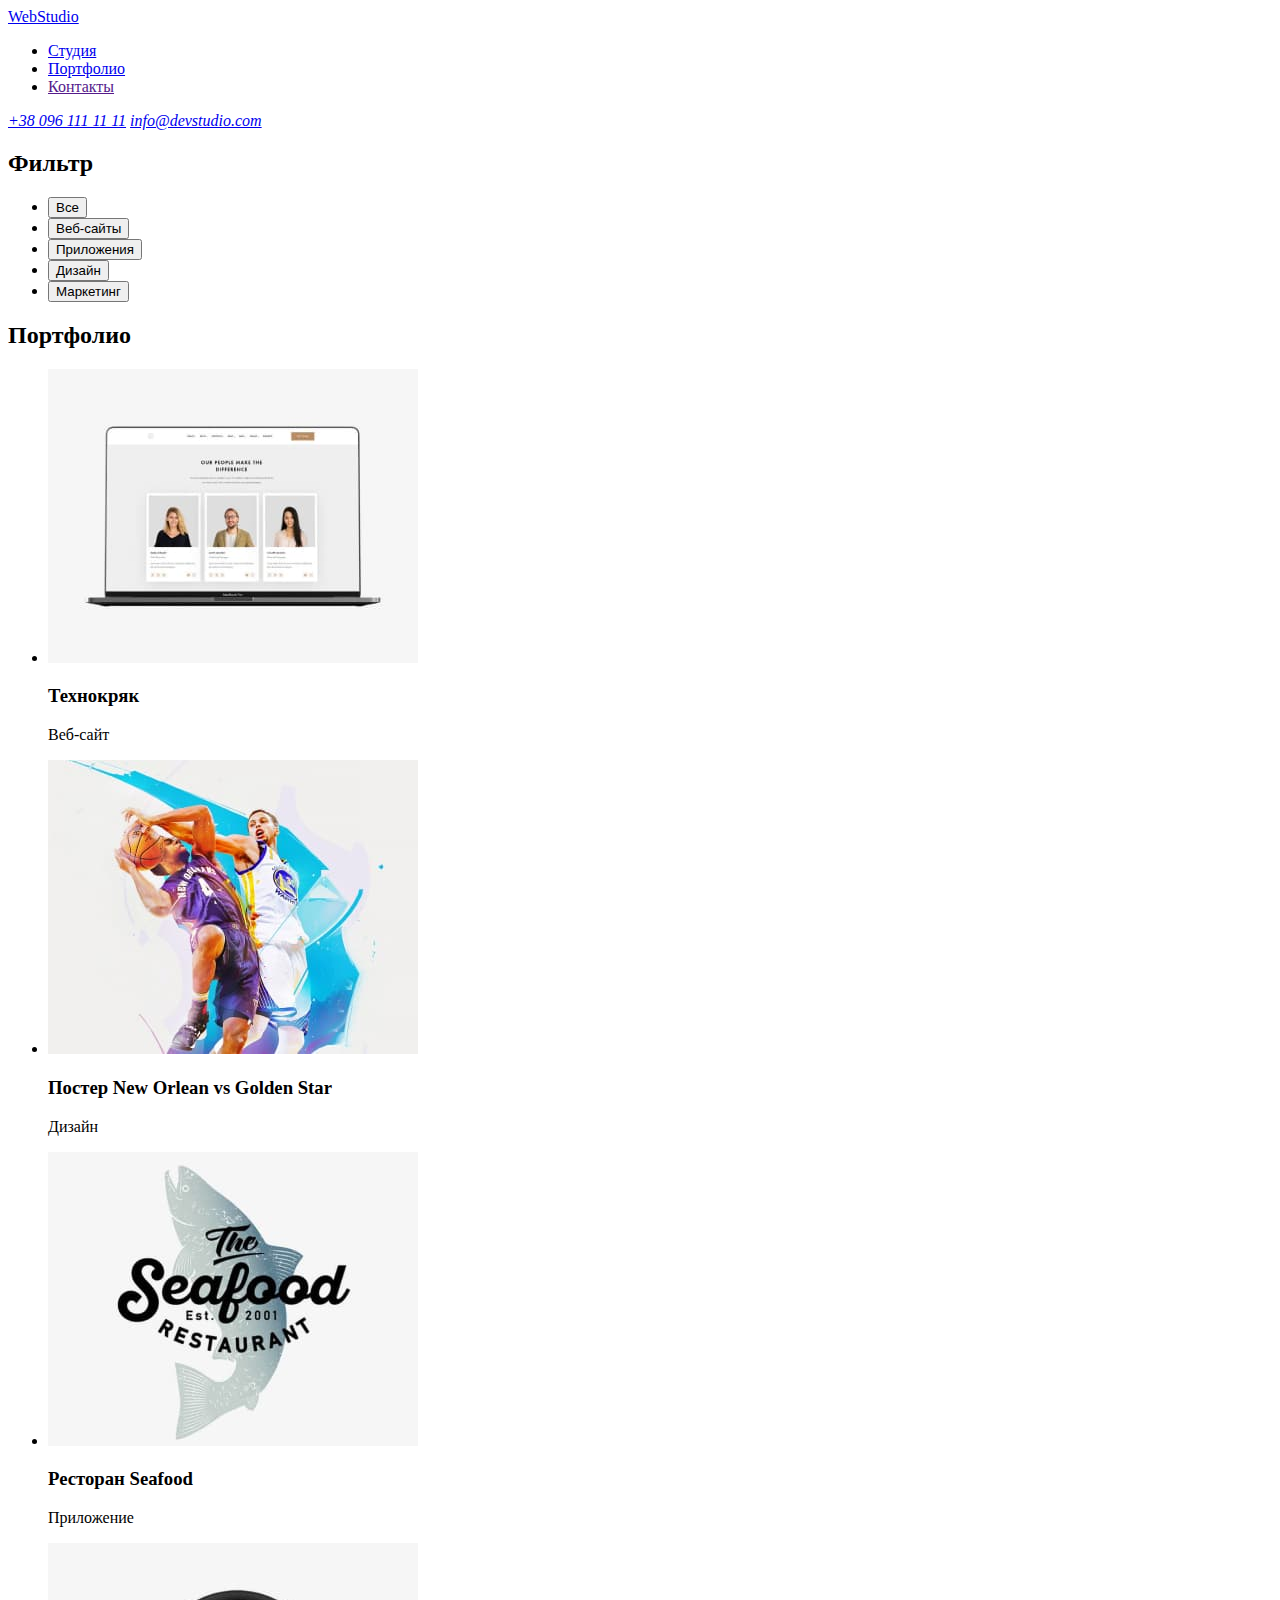
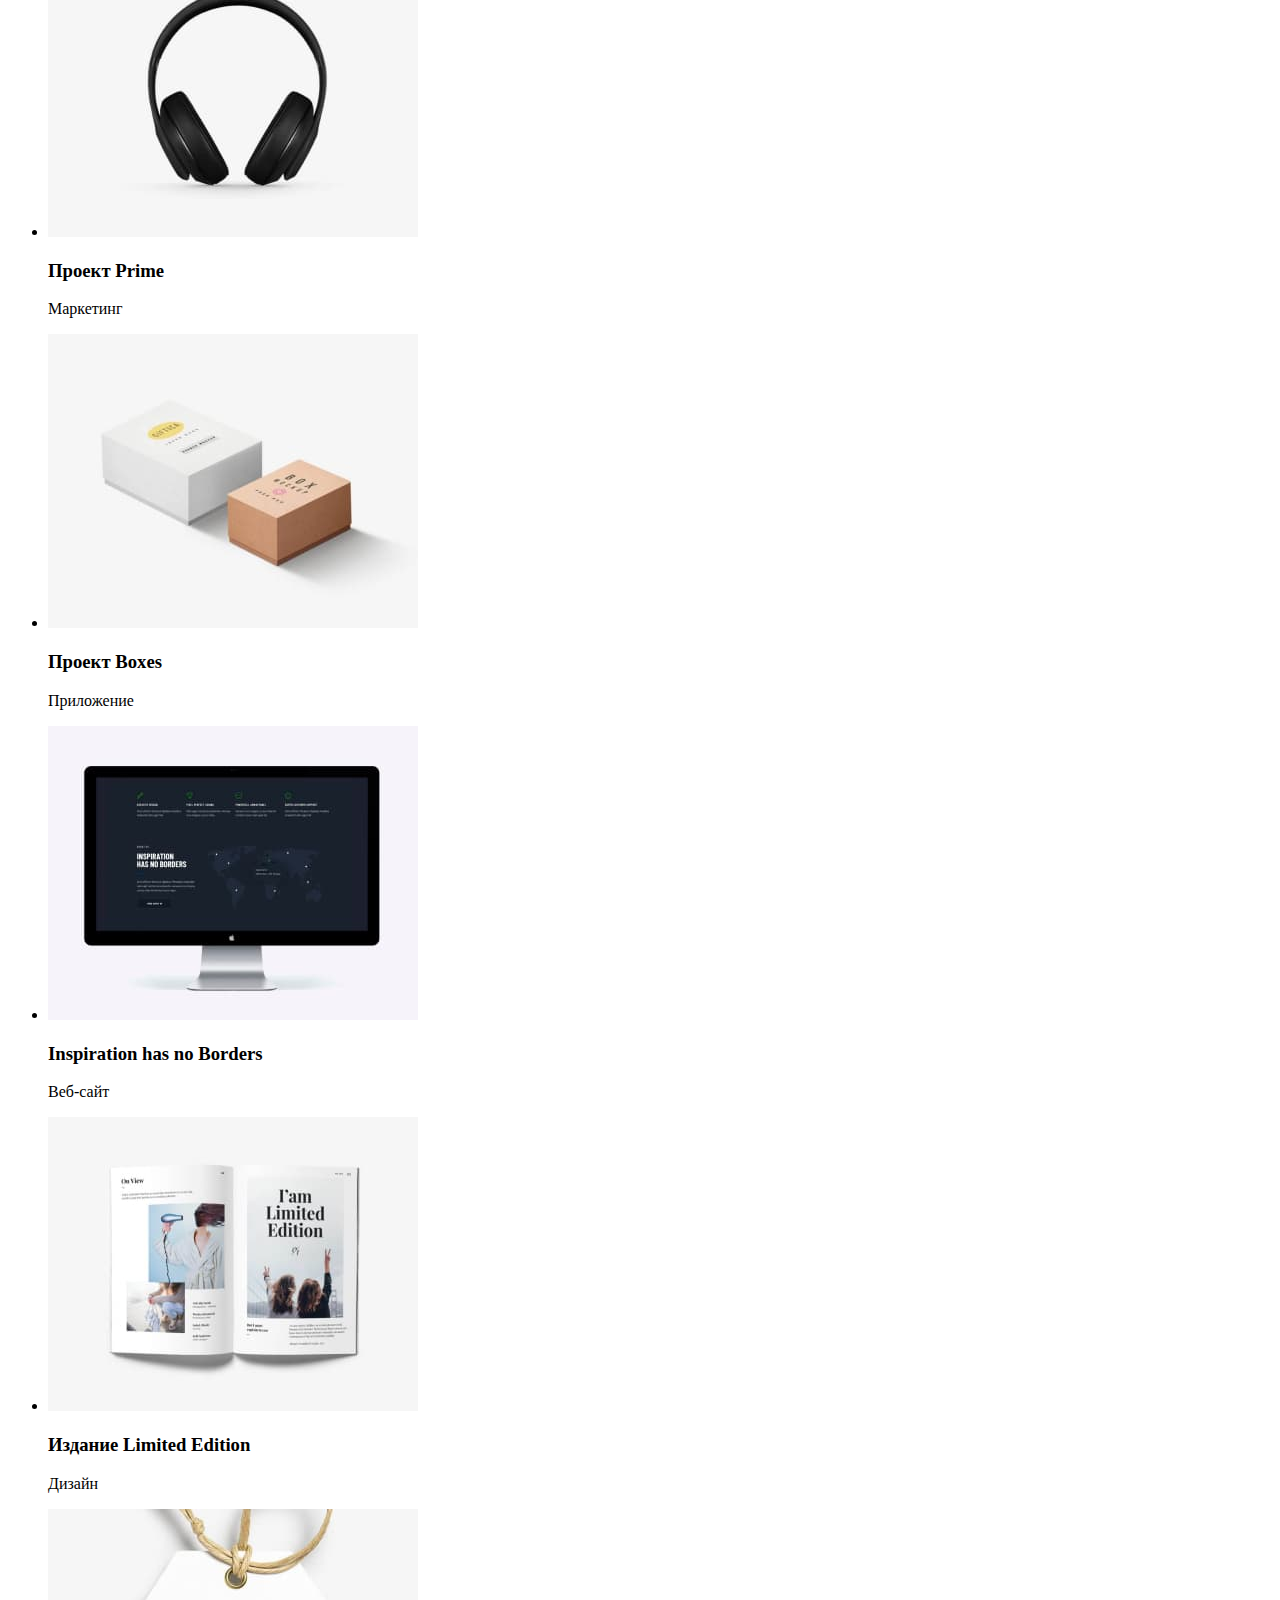
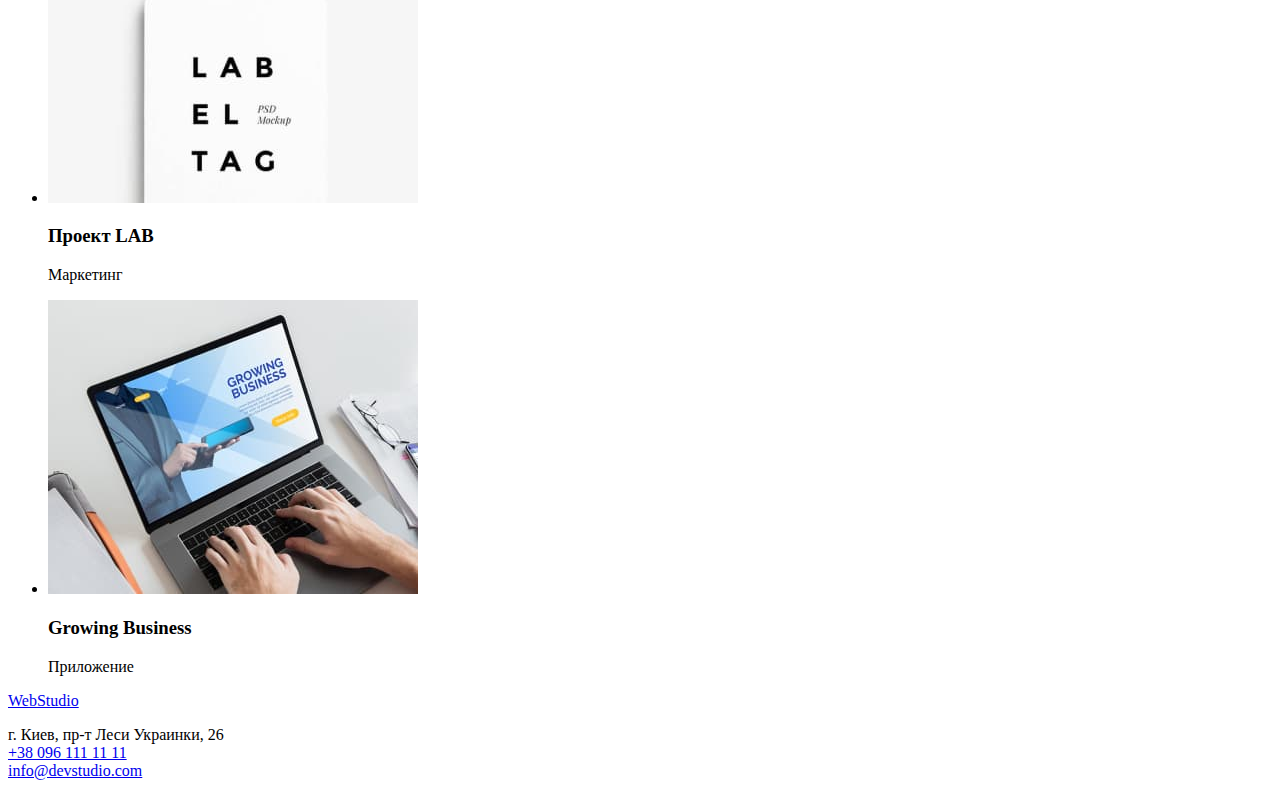
==== portfolio.html @ 241a78e8 "портфолио" ====
<!DOCTYPE html>
<html lang="ru">
<head>
    <meta charset="UTF-8">
    <meta http-equiv="X-UA-Compatible" content="IE=edge">
    <meta name="viewport" content="width=device-width, initial-scale=1.0">
    <title>Портфолио</title>
</head>
<body>

<!--Верхняя линия-->
<header>

    <nav>
        <a href="./index.html">WebStudio</a>

        <ul>
            <li><a href="./index.html">Студия</a></li>
            <li><a href="./portfolio.html">Портфолио</a></li>
            <li><a href="">Контакты</a></li>
        </ul>

    </nav>

    <address>

        <a href="tel:+380961111111">+38 096 111 11 11</a>
        <a href="mailto:info@devstudio.com">info@devstudio.com</a>

    </address>

</header>

<main>

    <!--Фильтр-->
    <section>

        <h2>Фильтр</h2>

        <ul>

            <li>
                <button type="button">Все</button>
            </li>

            <li>
                <button type="button">Веб-сайты</button>
            </li>

            <li>
                <button type="button">Приложения</button>
            </li>

            <li>
                <button type="button">Дизайн</button>
            </li>

            <li>
                <button type="button">Маркетинг</button>
            </li>

        </ul>

     </section>  

     <!--Портфолио-->
     <section>

        <h2>Портфолио</h2>

        <ul>

            <li>
                <img src="./images/project/img1.jpg" 
                alt="Ноутбук на котором открыт сайт" 
                width="370" 
                height="294"
                >
                <h3>Технокряк</h3>
                <p>Веб-сайт</p>
            </li>

            <li>
                <img src="./images/project/img2.jpg" 
                alt="Два баскетболиста играют с мячом"
                width="370" 
                height="294"
                >
                <h3>Постер New Orlean vs Golden Star</h3>
                <p>Дизайн</p>
            </li>

            <li>
                <img src="./images/project/img3.jpg" 
                alt="Логотип ресторана"
                width="370" 
                height="294"
                >
                <h3>Ресторан Seafood</h3>
                <p>Приложение</p>
            </li>

            <li>
                <img src="./images/project/img4.jpg" 
                alt="Изображение наушников"
                width="370" 
                height="294"
                >
                <h3>Проект Prime</h3>
                <p>Маркетинг</p>
            </li>

            <li>
                <img src="./images/project/img5.jpg" 
                alt="Две коробки"
                width="370" 
                height="294"
                >
                <h3>Проект Boxes</h3>
                <p>Приложение</p>
            </li>

            <li>
                <img src="./images/project/img6.jpg" 
                alt="Монитор с открытым сайтом"
                width="370" 
                height="294"
                >
                <h3>Inspiration has no Borders</h3>
                <p>Веб-сайт</p>
            </li>

            <li>
                <img src="./images/project/img7.jpg" 
                alt="Развёрнутая книга"
                width="370" 
                height="294"
                >
                <h3>Издание Limited Edition</h3>
                <p>Дизайн</p>
            </li>

            <li>
                <img src="./images/project/img8.jpg" 
                alt="Изображение лейбл"
                width="370" 
                height="294"
                >
                <h3>Проект LAB</h3>
                <p>Маркетинг</p>
            </li>

            <li>
                <img src="./images/project/img9.jpg" 
                alt="Человек работает за ноутбуком"
                width="370" 
                height="294"
                >
                <h3>Growing Business</h3>
                <p>Приложение</p>
            </li>

        </ul>

    </section>

</main>

<!--Подвал-->
<footer>

    <a href="./index.html">WebStudio</a>

    <p>
        г. Киев, пр-т Леси Украинки, 26<br />
        <a href="tel:+380961111111">+38 096 111 11 11</a><br />
        <a href="mailto:info@devstudio.com">info@devstudio.com</a>
    </p>

</footer>

</body>
</html>
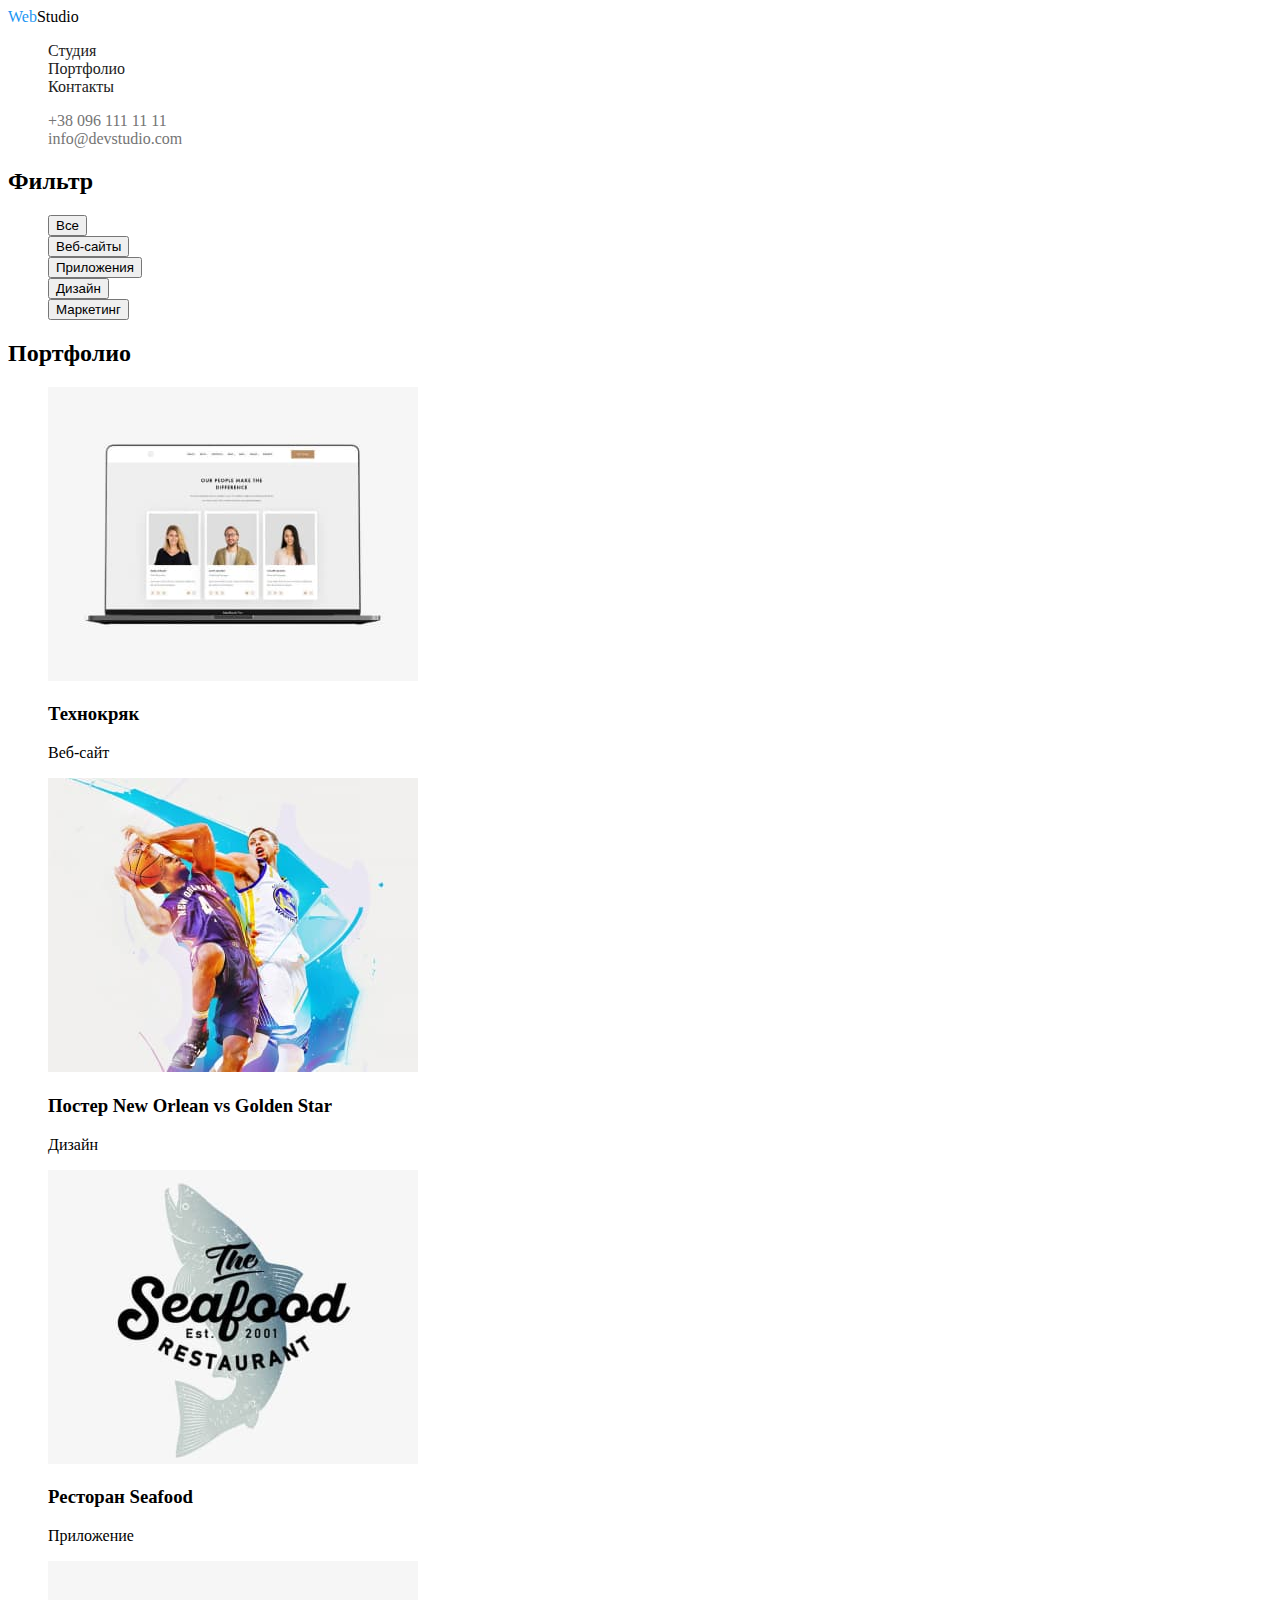
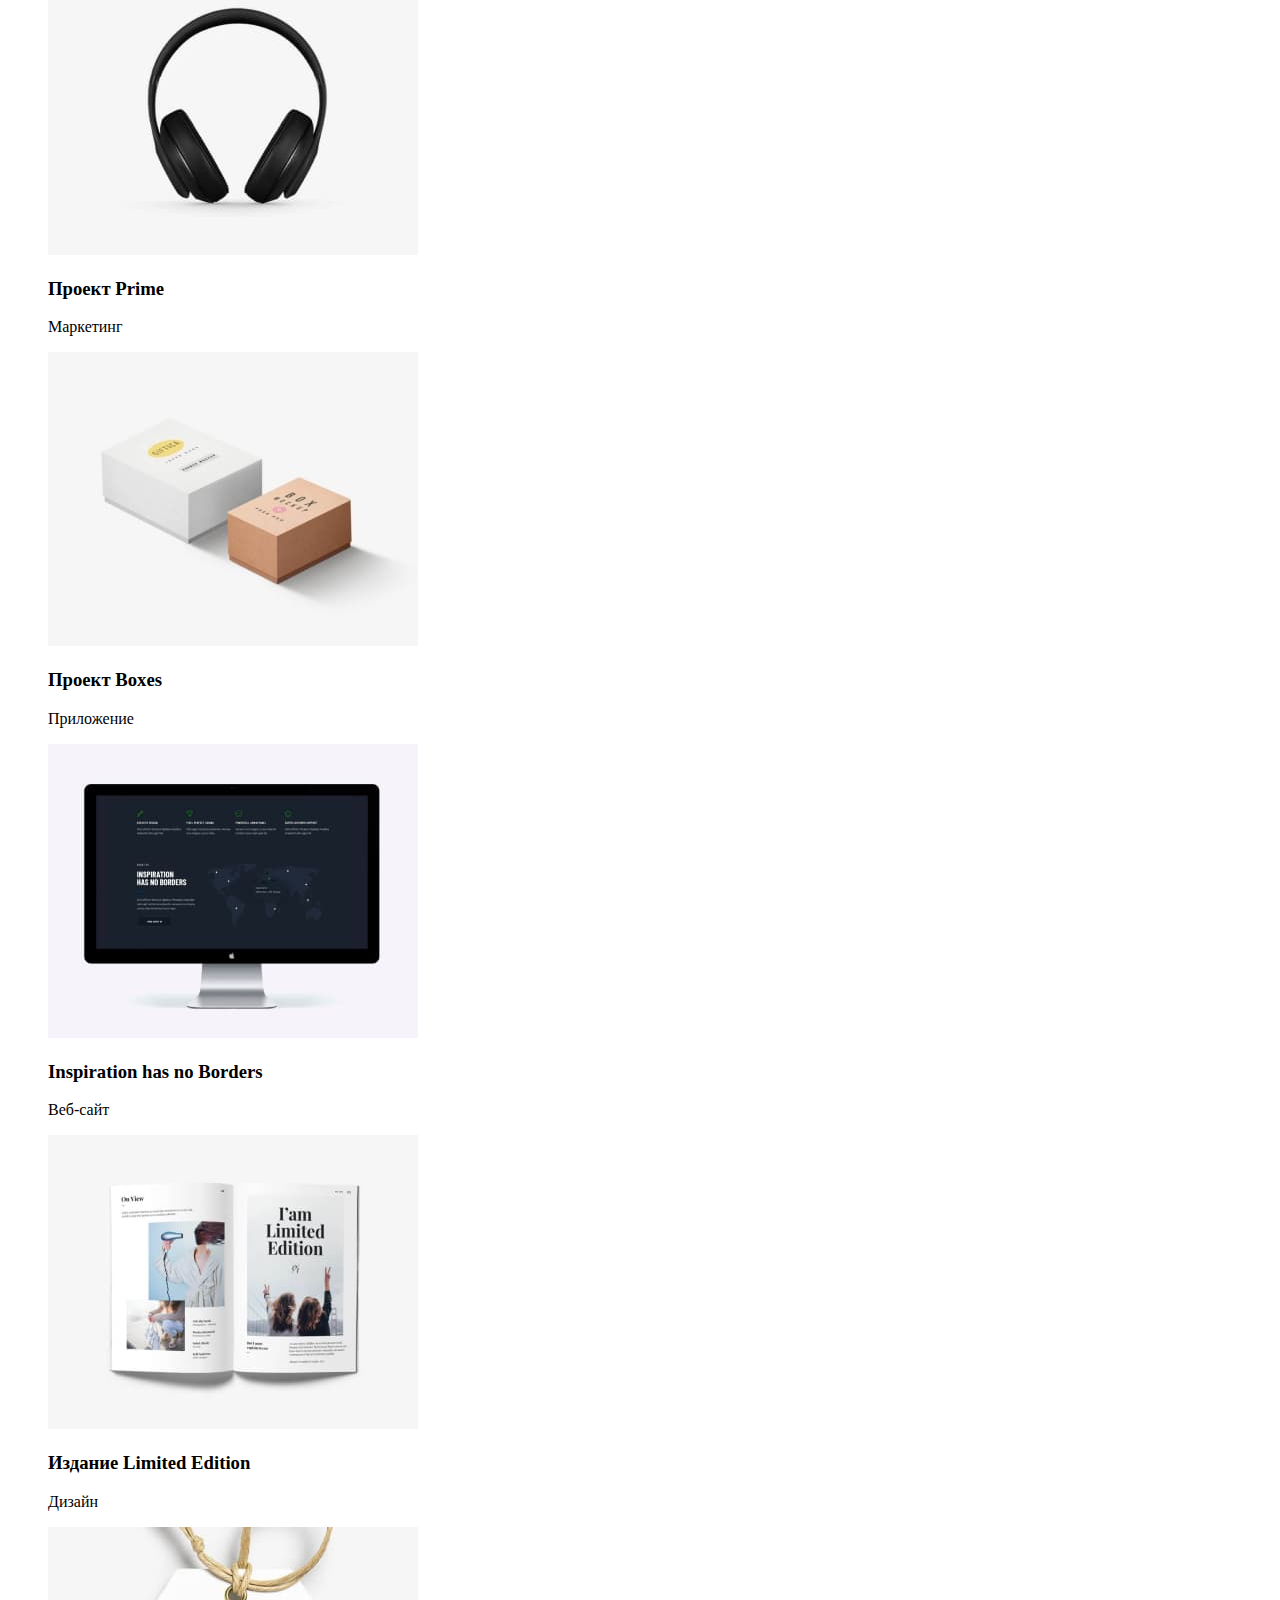
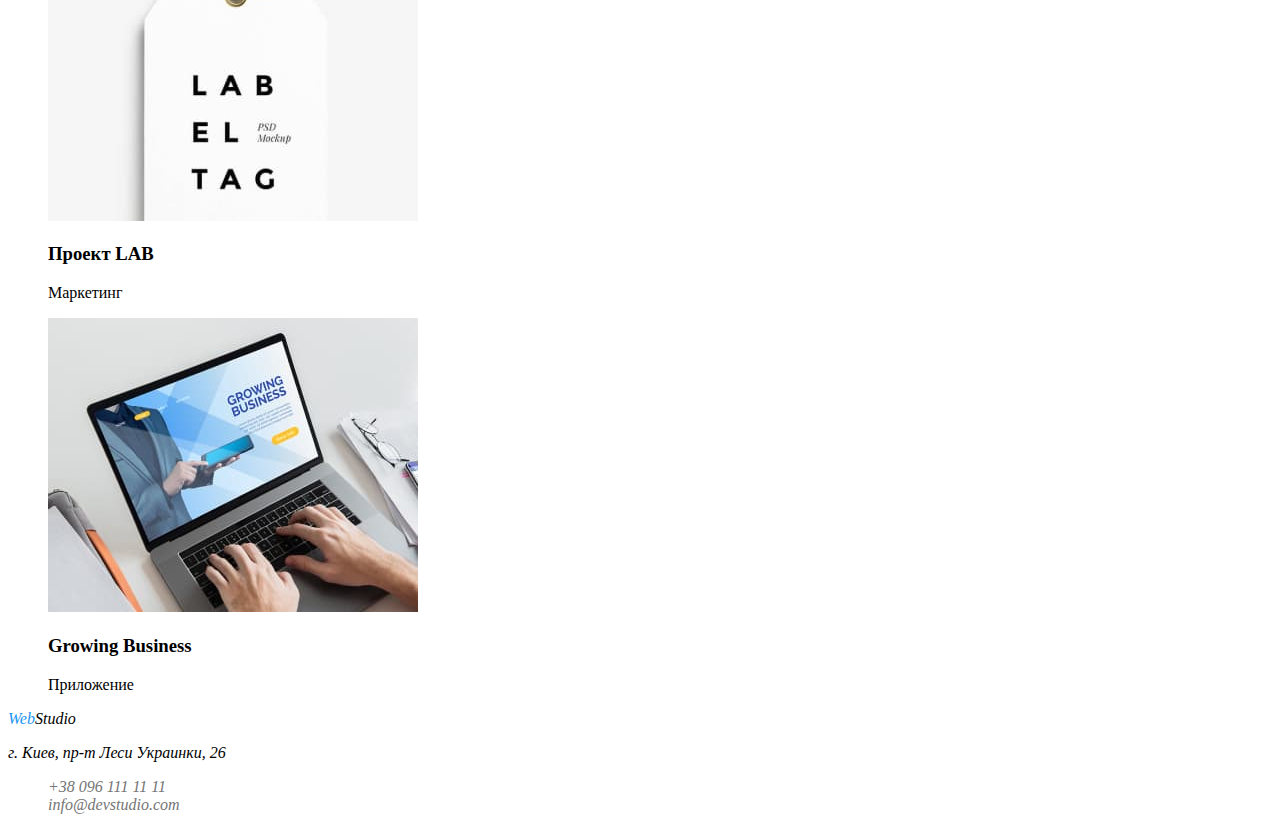
==== commit a8b7f0a7: "перенос адреса в футер, добавил css" ====
--- a/portfolio.html
+++ b/portfolio.html
@@ -5,29 +5,32 @@
     <meta http-equiv="X-UA-Compatible" content="IE=edge">
     <meta name="viewport" content="width=device-width, initial-scale=1.0">
     <title>Портфолио</title>
+    <link rel="stylesheet" href="./css/style.css" />
 </head>
+
 <body>
 
 <!--Верхняя линия-->
-<header>
+<header class="header">
 
     <nav>
-        <a href="./index.html">WebStudio</a>
+        <a href="./index.html" class="logo">Web<span class="logo-title">Studio</span></a>
 
-        <ul>
-            <li><a href="./index.html">Студия</a></li>
-            <li><a href="./portfolio.html">Портфолио</a></li>
-            <li><a href="">Контакты</a></li>
+        <ul class="site-nav">
+            <li><a href="./index.html" class="link">Студия</a></li>
+            <li><a href="./portfolio.html" class="link">Портфолио</a></li>
+            <li><a href="" class="link">Контакты</a></li>
         </ul>
 
     </nav>
 
-    <address>
+    <ul>
 
-        <a href="tel:+380961111111">+38 096 111 11 11</a>
-        <a href="mailto:info@devstudio.com">info@devstudio.com</a>
+        <li><a href="tel:+380961111111" class="contact">+38 096 111 11 11</a></li>
+        <li><a href="mailto:info@devstudio.com" class="contact">info@devstudio.com</a></li>
 
-    </address>
+    </ul>
+
 
 </header>
 
@@ -170,13 +173,23 @@
 <!--Подвал-->
 <footer>
 
-    <a href="./index.html">WebStudio</a>
+    <address>
 
-    <p>
-        г. Киев, пр-т Леси Украинки, 26<br />
-        <a href="tel:+380961111111">+38 096 111 11 11</a><br />
-        <a href="mailto:info@devstudio.com">info@devstudio.com</a>
-    </p>
+        <a href="./index.html" class="logo">Web<span class="logo-title">Studio</span></a>
+
+        <p>
+            г. Киев, пр-т Леси Украинки, 26<br />
+
+        </p>
+
+        <ul>
+
+            <li><a href="tel:+380961111111" class="contact">+38 096 111 11 11</a></li>
+            <li><a href="mailto:info@devstudio.com" class="contact">info@devstudio.com</a></li>
+
+        </ul>
+
+    </address>
 
 </footer>
 
--- a/css/style.css
+++ b/css/style.css
@@ -0,0 +1,54 @@
+/* цвет основного текста #212121 */
+/* вторичный цвет текста #757575 */
+/* белый #FFFFFF */
+/* акцент #2196F3 */
+
+:root {
+  --primary-text-color: #212121;
+  --title-text-color: #757575;
+  --accent-color: #2196f3;
+}
+
+ul {
+  list-style: none;
+}
+
+a {
+  text-decoration: none;
+}
+
+/* Шапка */
+.header {
+  background-color: #ffffff;
+}
+
+/* лого */
+.logo {
+  color: #2196f3;
+}
+
+.logo-title {
+  color: #000000;
+}
+
+/* Навигаци */
+.site-nav .link {
+  color: var(--primary-text-color);
+}
+
+.site-nav .link:hover,
+.site-nav .link:focus,
+.contact:hover,
+.contact:focus {
+  color: var(--accent-color);
+}
+
+/* Контакты */
+.contact {
+  color: var(--title-text-color);
+}
+
+/* Секции */
+.section-title {
+  color: var(--primary-text-color);
+}
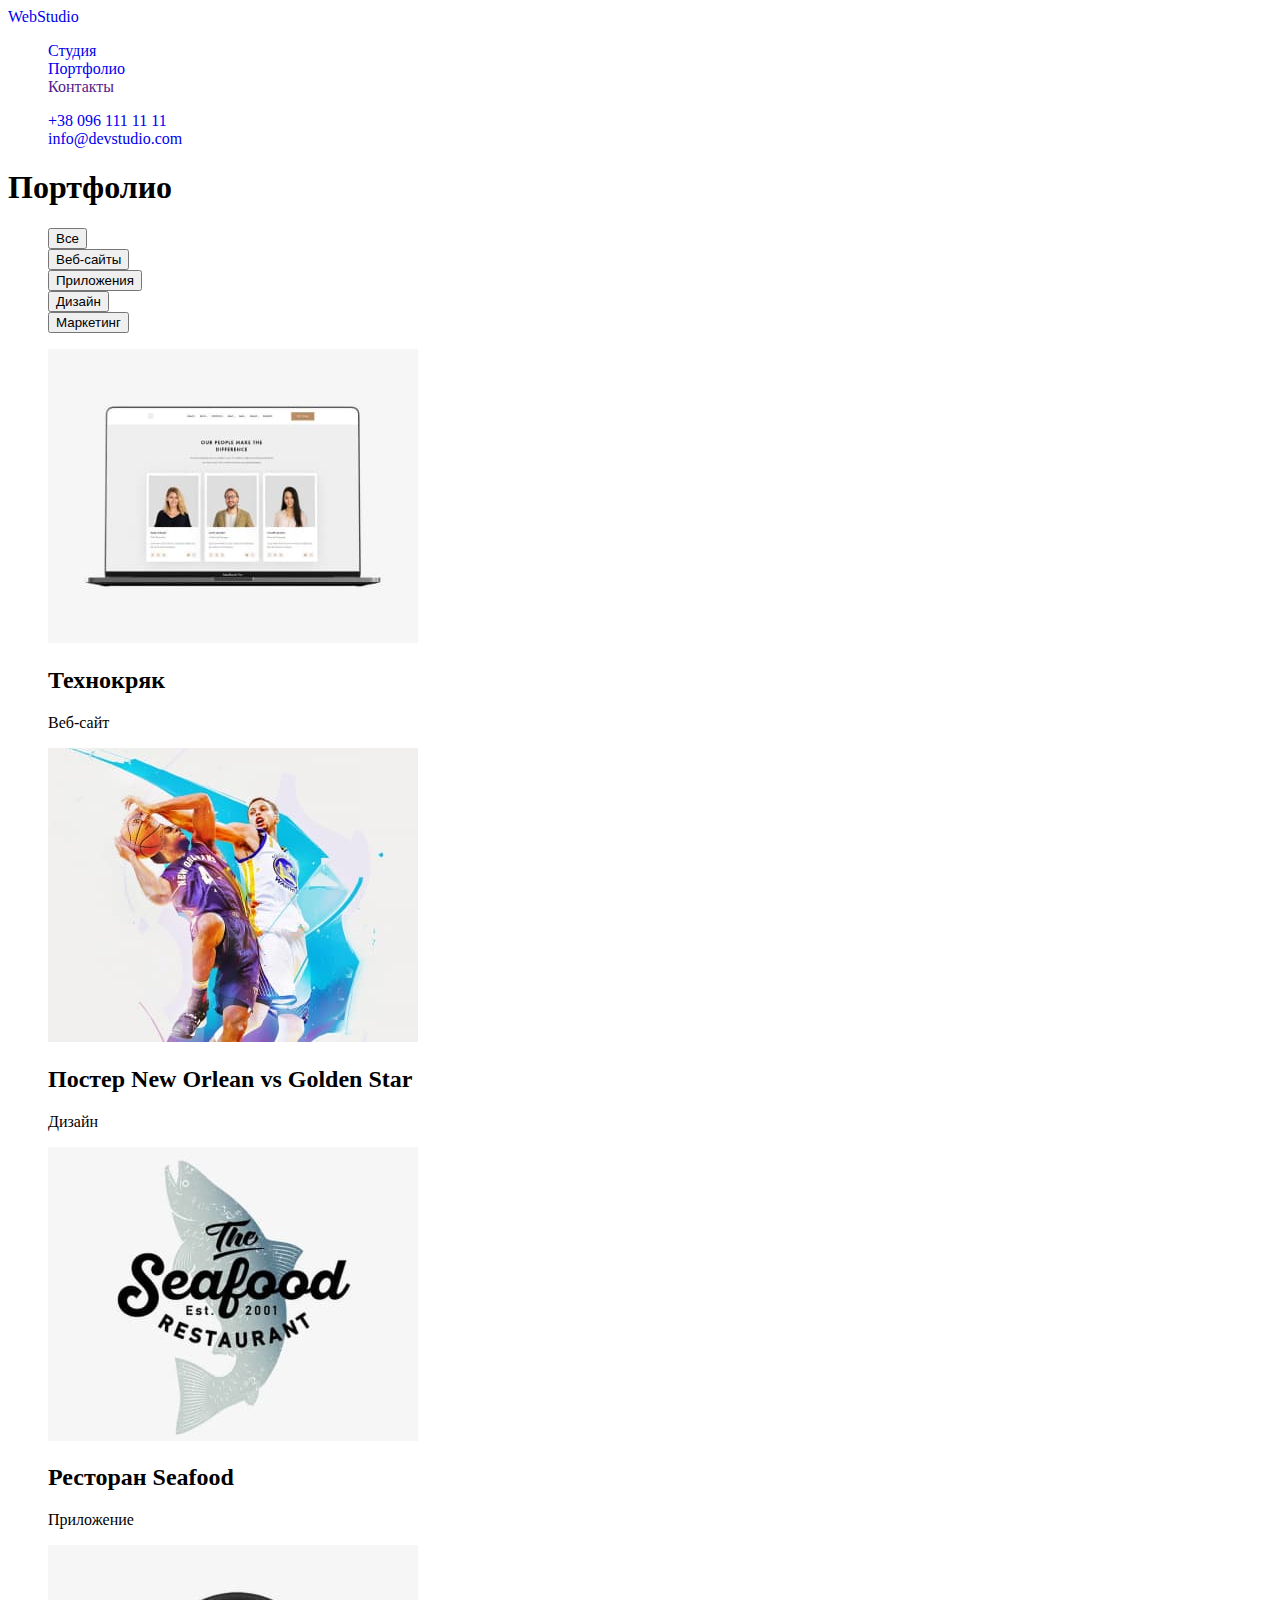
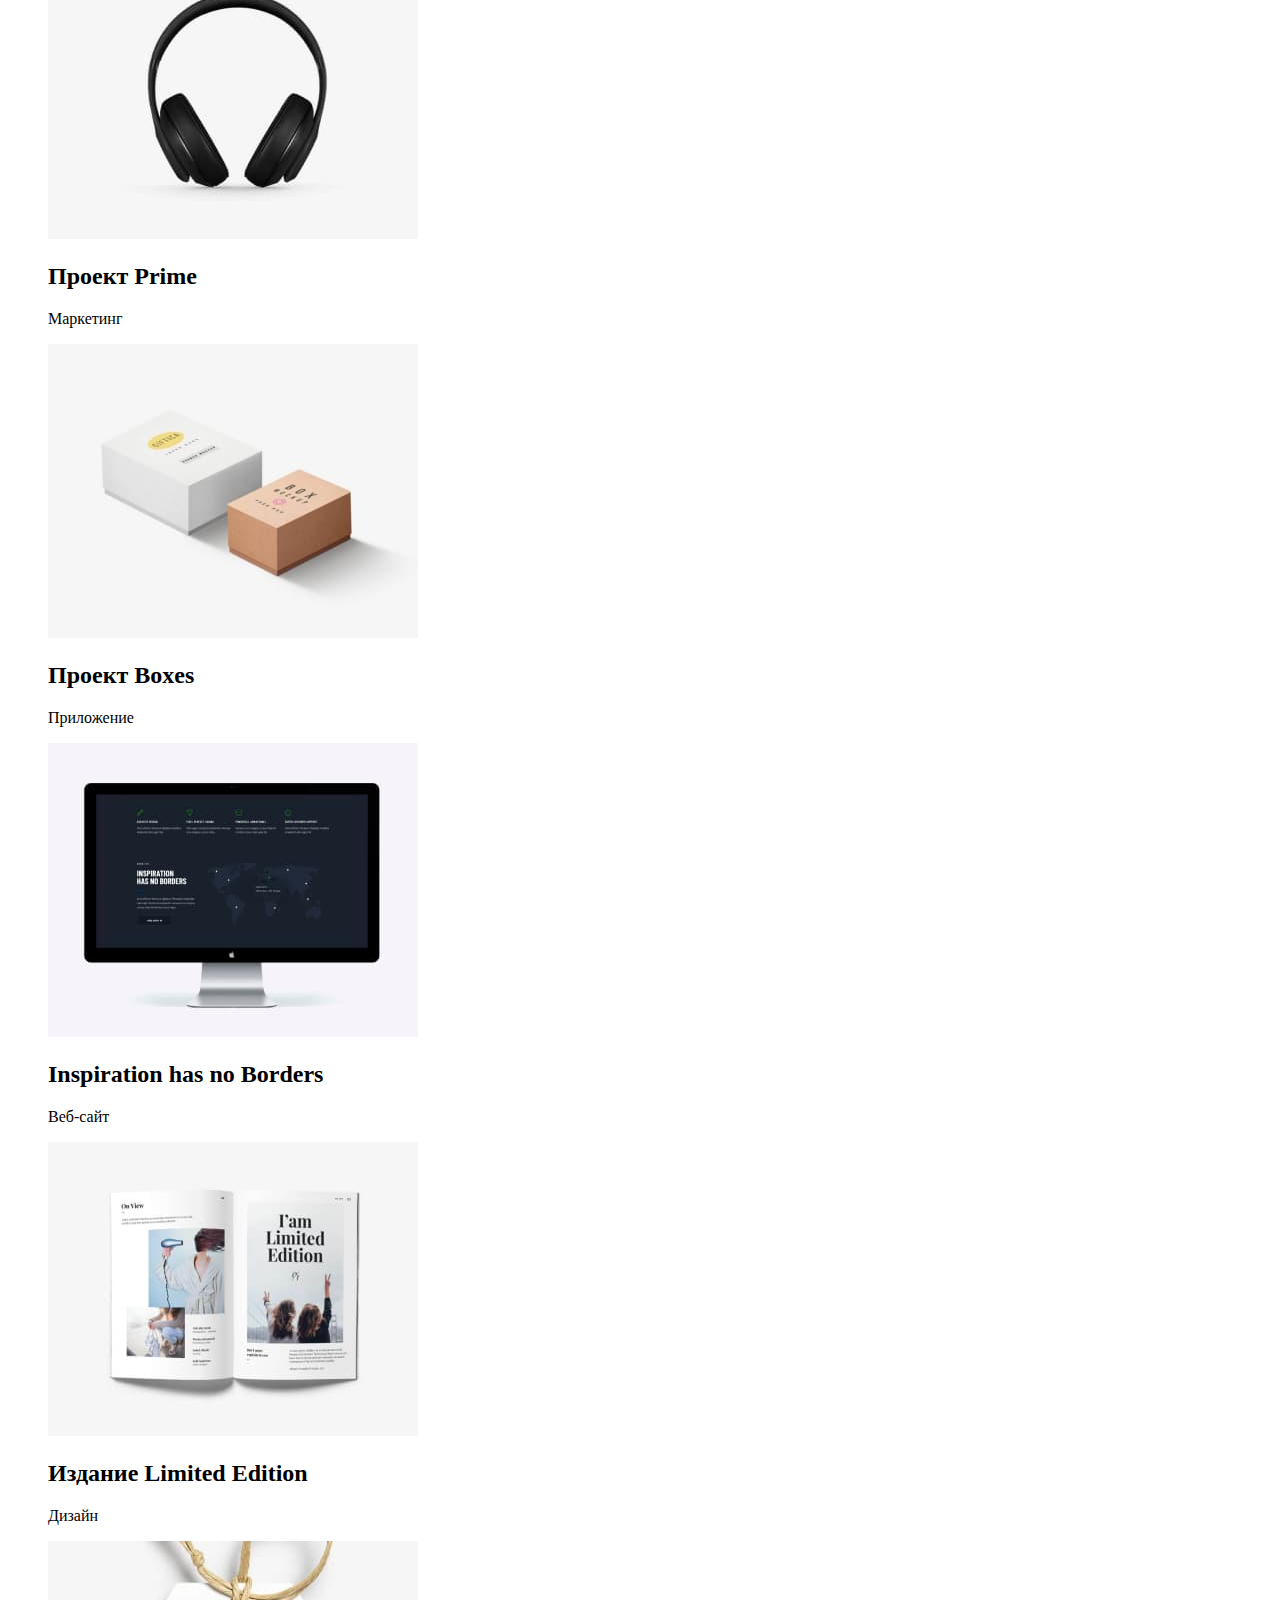
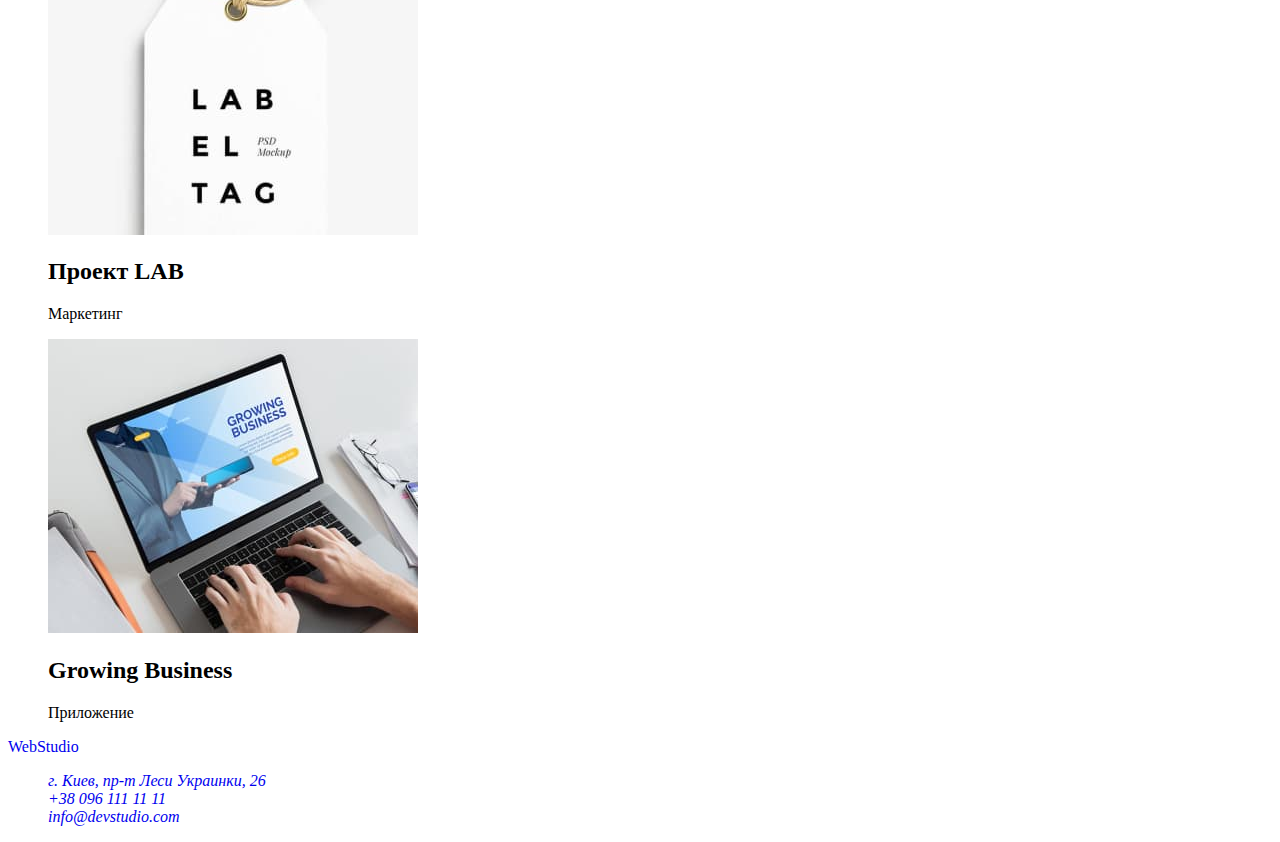
==== commit d777eb7c: "страница портфолио" ====
--- a/portfolio.html
+++ b/portfolio.html
@@ -10,24 +10,24 @@
 
 <body>
 
-<!--Верхняя линия-->
-<header class="header">
+<!--Шапка-->
+<header>
 
     <nav>
-        <a href="./index.html" class="logo">Web<span class="logo-title">Studio</span></a>
+        <a href="./index.html">WebStudio</a>
 
         <ul class="site-nav">
-            <li><a href="./index.html" class="link">Студия</a></li>
-            <li><a href="./portfolio.html" class="link">Портфолио</a></li>
-            <li><a href="" class="link">Контакты</a></li>
+            <li><a href="./index.html">Студия</a></li>
+            <li><a href="./portfolio.html">Портфолио</a></li>
+            <li><a href="">Контакты</a></li>
         </ul>
 
     </nav>
 
     <ul>
 
-        <li><a href="tel:+380961111111" class="contact">+38 096 111 11 11</a></li>
-        <li><a href="mailto:info@devstudio.com" class="contact">info@devstudio.com</a></li>
+        <li><a href="tel:+380961111111">+38 096 111 11 11</a></li>
+        <li><a href="mailto:info@devstudio.com">info@devstudio.com</a></li>
 
     </ul>
 
@@ -36,10 +36,9 @@
 
 <main>
 
-    <!--Фильтр-->
     <section>
 
-        <h2>Фильтр</h2>
+        <h1>Портфолио</h1>
 
         <ul>
 
@@ -63,14 +62,7 @@
                 <button type="button">Маркетинг</button>
             </li>
 
-        </ul>
-
-     </section>  
-
-     <!--Портфолио-->
-     <section>
-
-        <h2>Портфолио</h2>
+        </ul> 
 
         <ul>
 
@@ -80,7 +72,7 @@
                 width="370" 
                 height="294"
                 >
-                <h3>Технокряк</h3>
+                <h2>Технокряк</h2>
                 <p>Веб-сайт</p>
             </li>
 
@@ -90,7 +82,7 @@
                 width="370" 
                 height="294"
                 >
-                <h3>Постер New Orlean vs Golden Star</h3>
+                <h2>Постер New Orlean vs Golden Star</h2>
                 <p>Дизайн</p>
             </li>
 
@@ -100,7 +92,7 @@
                 width="370" 
                 height="294"
                 >
-                <h3>Ресторан Seafood</h3>
+                <h2>Ресторан Seafood</h2>
                 <p>Приложение</p>
             </li>
 
@@ -110,7 +102,7 @@
                 width="370" 
                 height="294"
                 >
-                <h3>Проект Prime</h3>
+                <h2>Проект Prime</h2>
                 <p>Маркетинг</p>
             </li>
 
@@ -120,7 +112,7 @@
                 width="370" 
                 height="294"
                 >
-                <h3>Проект Boxes</h3>
+                <h2>Проект Boxes</h2>
                 <p>Приложение</p>
             </li>
 
@@ -130,7 +122,7 @@
                 width="370" 
                 height="294"
                 >
-                <h3>Inspiration has no Borders</h3>
+                <h2>Inspiration has no Borders</h2>
                 <p>Веб-сайт</p>
             </li>
 
@@ -140,7 +132,7 @@
                 width="370" 
                 height="294"
                 >
-                <h3>Издание Limited Edition</h3>
+                <h2>Издание Limited Edition</h2>
                 <p>Дизайн</p>
             </li>
 
@@ -150,7 +142,7 @@
                 width="370" 
                 height="294"
                 >
-                <h3>Проект LAB</h3>
+                <h2>Проект LAB</h2>
                 <p>Маркетинг</p>
             </li>
 
@@ -160,7 +152,7 @@
                 width="370" 
                 height="294"
                 >
-                <h3>Growing Business</h3>
+                <h2>Growing Business</h2>
                 <p>Приложение</p>
             </li>
 
@@ -173,19 +165,15 @@
 <!--Подвал-->
 <footer>
 
+    <a href="./index.html">WebStudio</a>
+
     <address>
-
-        <a href="./index.html" class="logo">Web<span class="logo-title">Studio</span></a>
-
-        <p>
-            г. Киев, пр-т Леси Украинки, 26<br />
-
-        </p>
 
         <ul>
 
-            <li><a href="tel:+380961111111" class="contact">+38 096 111 11 11</a></li>
-            <li><a href="mailto:info@devstudio.com" class="contact">info@devstudio.com</a></li>
+            <li><a href="https://goo.gl/maps/SEmqkVvoDgkkB2499">г. Киев, пр-т Леси Украинки, 26</a> </li>
+            <li><a href="tel:+380961111111">+38 096 111 11 11</a></li>
+            <li><a href="mailto:info@devstudio.com">info@devstudio.com</a></li>
 
         </ul>
 
--- a/css/style.css
+++ b/css/style.css
@@ -7,6 +7,7 @@
   --primary-text-color: #212121;
   --title-text-color: #757575;
   --accent-color: #2196f3;
+  --color-white: #ffffff;
 }
 
 ul {
@@ -16,39 +17,3 @@
 a {
   text-decoration: none;
 }
-
-/* Шапка */
-.header {
-  background-color: #ffffff;
-}
-
-/* лого */
-.logo {
-  color: #2196f3;
-}
-
-.logo-title {
-  color: #000000;
-}
-
-/* Навигаци */
-.site-nav .link {
-  color: var(--primary-text-color);
-}
-
-.site-nav .link:hover,
-.site-nav .link:focus,
-.contact:hover,
-.contact:focus {
-  color: var(--accent-color);
-}
-
-/* Контакты */
-.contact {
-  color: var(--title-text-color);
-}
-
-/* Секции */
-.section-title {
-  color: var(--primary-text-color);
-}
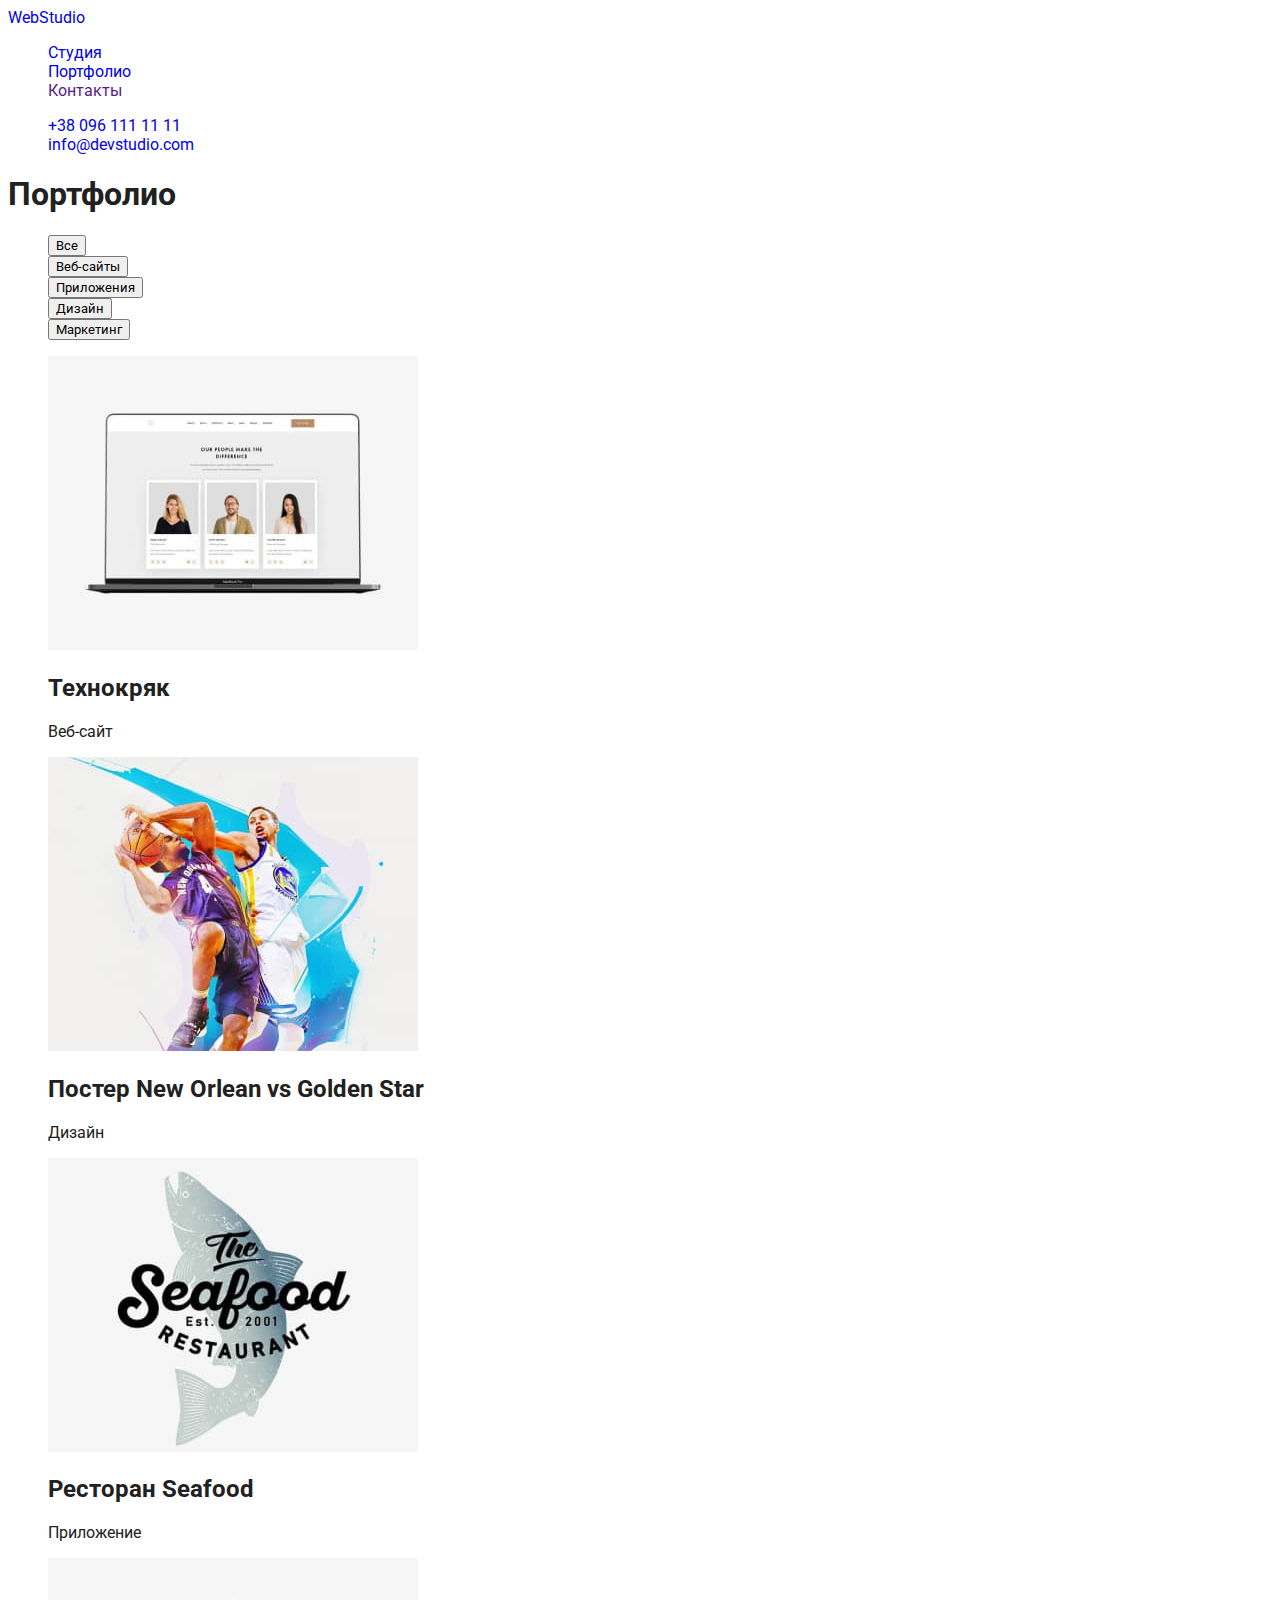
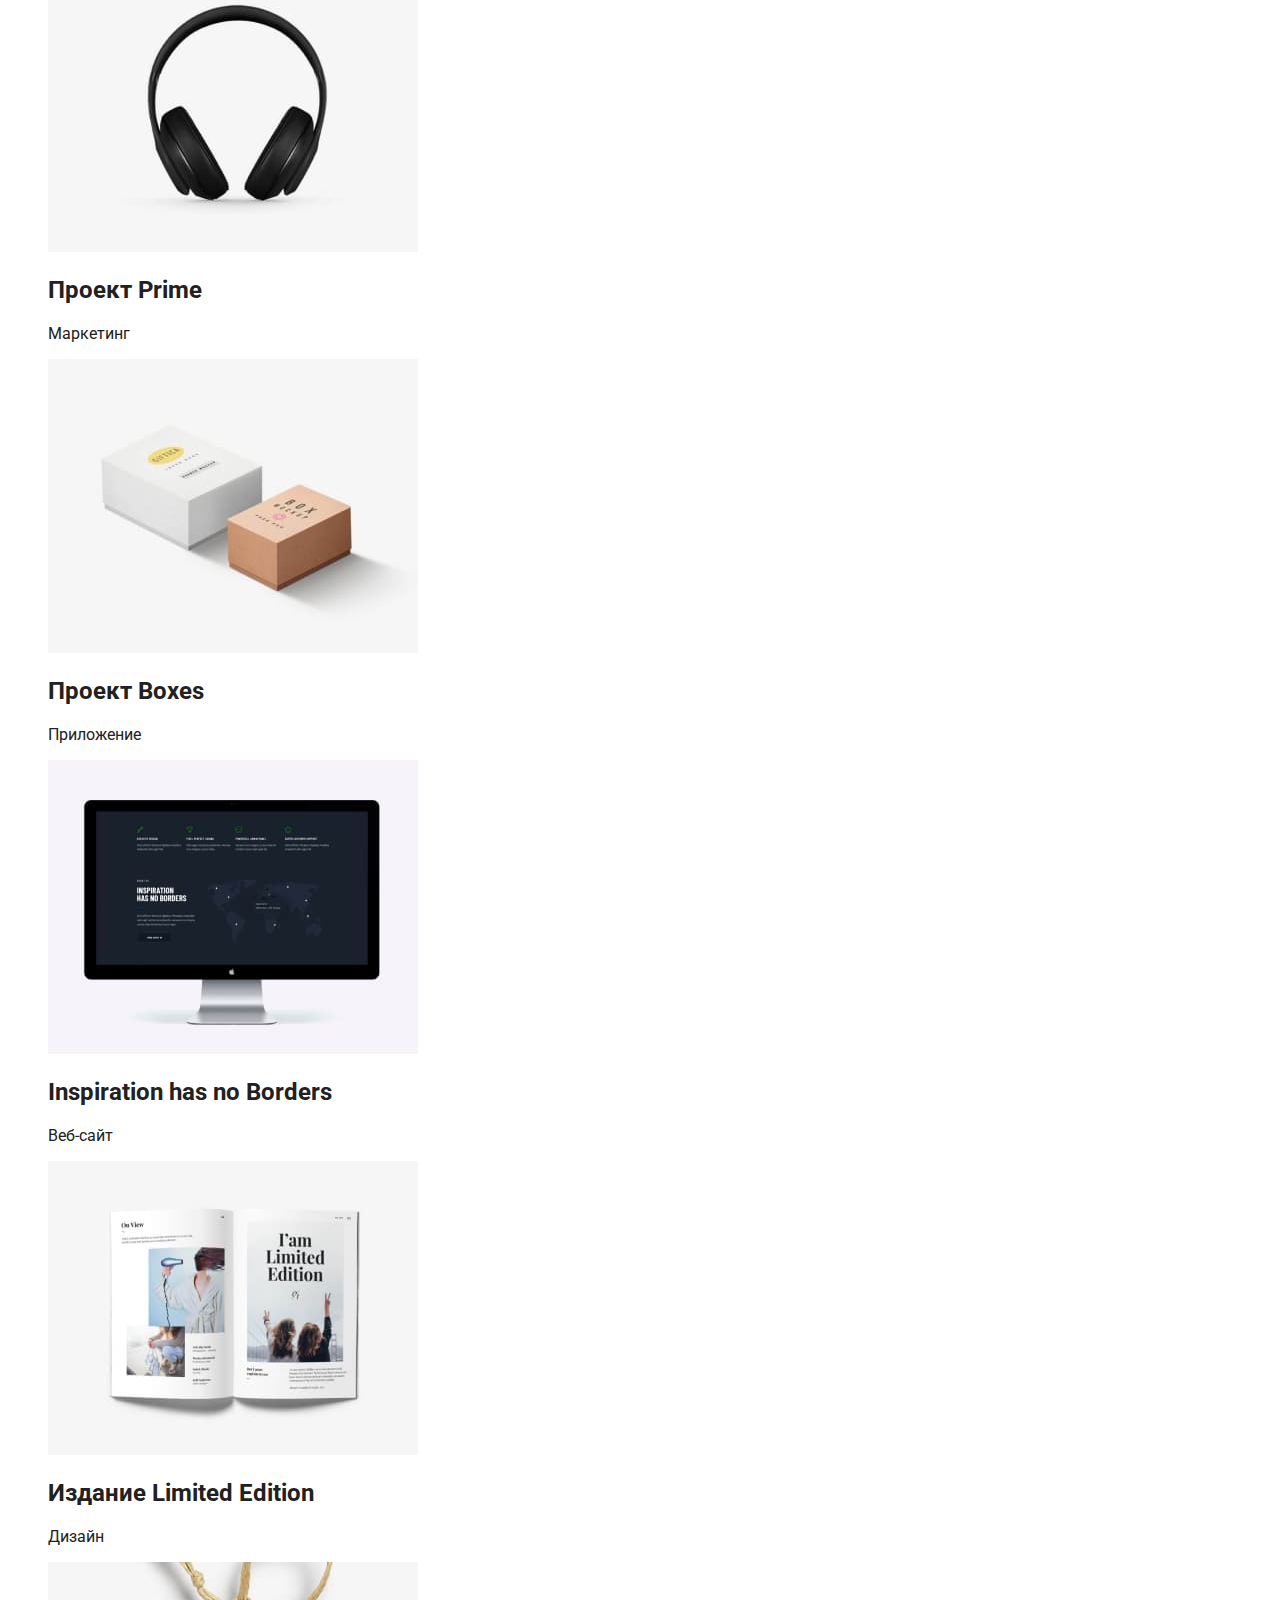
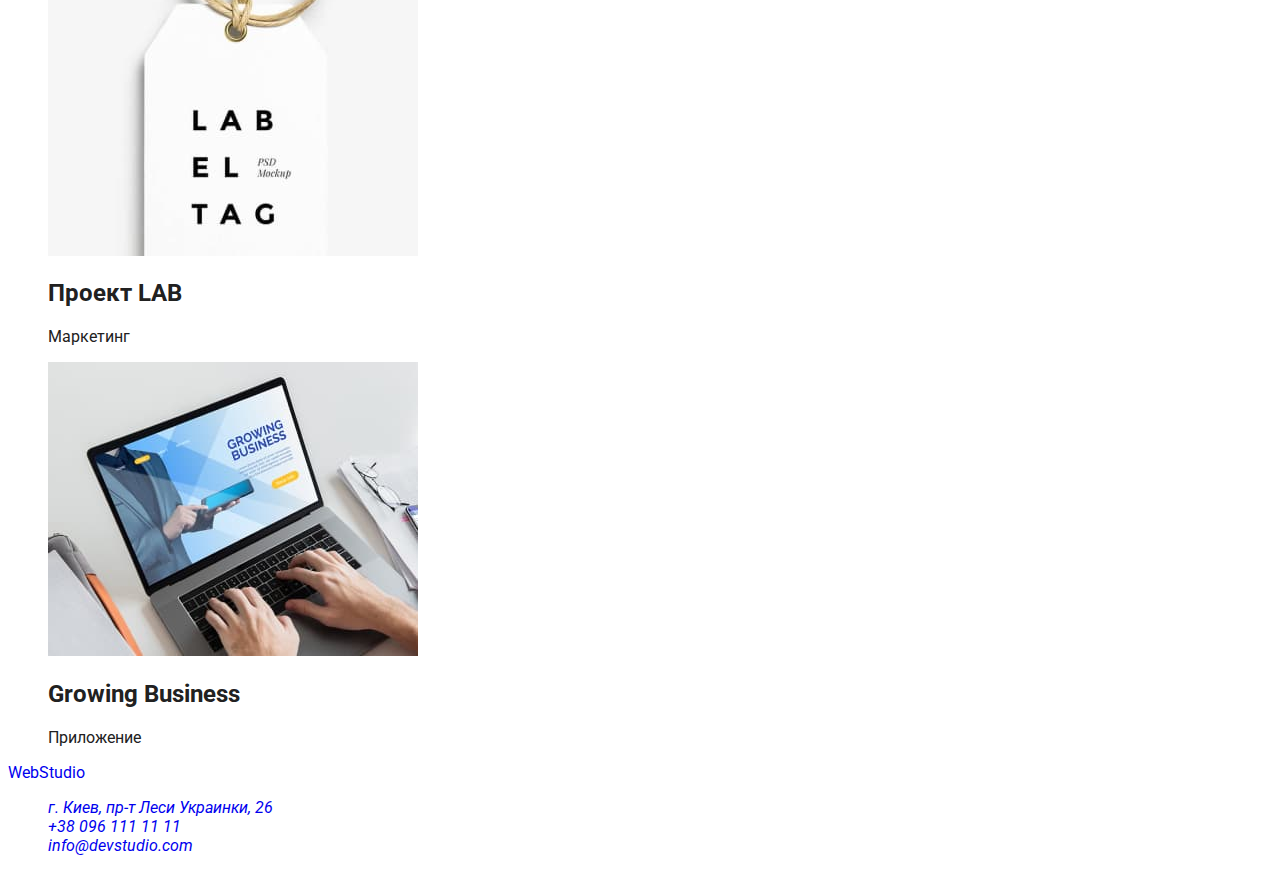
==== commit eb263c9d: "css разметка главной страницы" ====
--- a/portfolio.html
+++ b/portfolio.html
@@ -5,6 +5,10 @@
     <meta http-equiv="X-UA-Compatible" content="IE=edge">
     <meta name="viewport" content="width=device-width, initial-scale=1.0">
     <title>Портфолио</title>
+    <link rel="preconnect" href="https://fonts.googleapis.com">
+    <link rel="preconnect" href="https://fonts.gstatic.com" crossorigin>
+    <link href="https://fonts.googleapis.com/css2?family=Raleway:wght@700&family=Roboto:wght@400;500;700;900&display=swap"
+        rel="stylesheet">
     <link rel="stylesheet" href="./css/style.css" />
 </head>
 
--- a/css/style.css
+++ b/css/style.css
@@ -10,6 +10,17 @@
   --color-white: #ffffff;
 }
 
+body {
+  background-color: var(--color-white);
+  color: var(--primary-text-color);
+  font-family: Roboto, sans-serif;
+}
+
+button {
+  cursor: pointer;
+  font-family: Roboto, sans-serif;
+}
+
 ul {
   list-style: none;
 }
@@ -17,3 +28,147 @@
 a {
   text-decoration: none;
 }
+
+/* Лого */
+.logo {
+  font-family: Raleway, sans-serif;
+  color: var(--accent-color);
+  font-weight: 700;
+  font-size: 26px;
+  line-height: 1.19;
+  letter-spacing: 0.03em;
+
+  text-shadow: 0px 4px 4px rgba(0, 0, 0, 0.25);
+}
+
+.logo-color {
+  color: var(--primary-text-color);
+}
+
+/* навигация */
+.nav .nav-link {
+  font-weight: 500;
+  font-size: 14px;
+  line-height: 1.14;
+  letter-spacing: 0.02em;
+
+  color: var(--primary-text-color);
+}
+
+.nav-link:hover,
+.nav-link:focus,
+.contacts:hover,
+.contacts:focus,
+.city:focus,
+.city:hover {
+  color: var(--accent-color);
+}
+
+/* Контакты */
+.contacts {
+  font-weight: 500;
+  font-size: 14px;
+  line-height: 1.14;
+  letter-spacing: 0.02em;
+
+  color: var(--title-text-color);
+}
+
+/* Герой */
+.hero {
+  background-color: #2f303a;
+}
+
+.hero-title {
+  font-weight: 900;
+  font-size: 44px;
+  line-height: 1.36;
+
+  text-align: center;
+  letter-spacing: 0.06em;
+  text-transform: uppercase;
+
+  color: var(--color-white);
+}
+
+.hero-btn {
+  background-color: var(--accent-color);
+  color: var(--color-white);
+
+  ont-weight: 700;
+  font-size: 16px;
+  line-height: 1.8;
+
+  display: flex;
+  align-items: center;
+  text-align: center;
+  letter-spacing: 0.06em;
+}
+
+/* Секции */
+.section-title {
+  font-weight: 700;
+  font-size: 36px;
+  line-height: 1.16;
+  text-align: center;
+  letter-spacing: 0.03em;
+}
+
+.subtitle {
+  font-weight: 700;
+  font-size: 14px;
+  line-height: 1.1;
+  letter-spacing: 0.03em;
+  text-transform: uppercase;
+}
+
+.section-text {
+  font-size: 14px;
+  line-height: 1.7;
+
+  letter-spacing: 0.03em;
+
+  color: var(--title-text-color);
+}
+
+.team-title {
+  font-weight: 500;
+  font-size: 16px;
+  line-height: 1.18;
+}
+
+.team-text {
+  font-size: 16px;
+  line-height: 1.18;
+
+  color: var(--title-text-color);
+}
+
+/* Подвал */
+.footer {
+  background-color: #2f303a;
+}
+
+.logo-footer {
+  font-family: Raleway, sans-serif;
+  color: var(--accent-color);
+  font-weight: 700;
+  font-size: 26px;
+  line-height: 1.19;
+  letter-spacing: 0.03em;
+}
+
+.color-footer {
+  color: var(--color-white);
+}
+
+.city {
+  font-size: 14px;
+  line-height: 1.7;
+
+  letter-spacing: 0.03em;
+
+  color: var(--color-white);
+  border: 1px solid #000000;
+  text-shadow: 0px 4px 4px rgba(0, 0, 0, 0.25);
+}
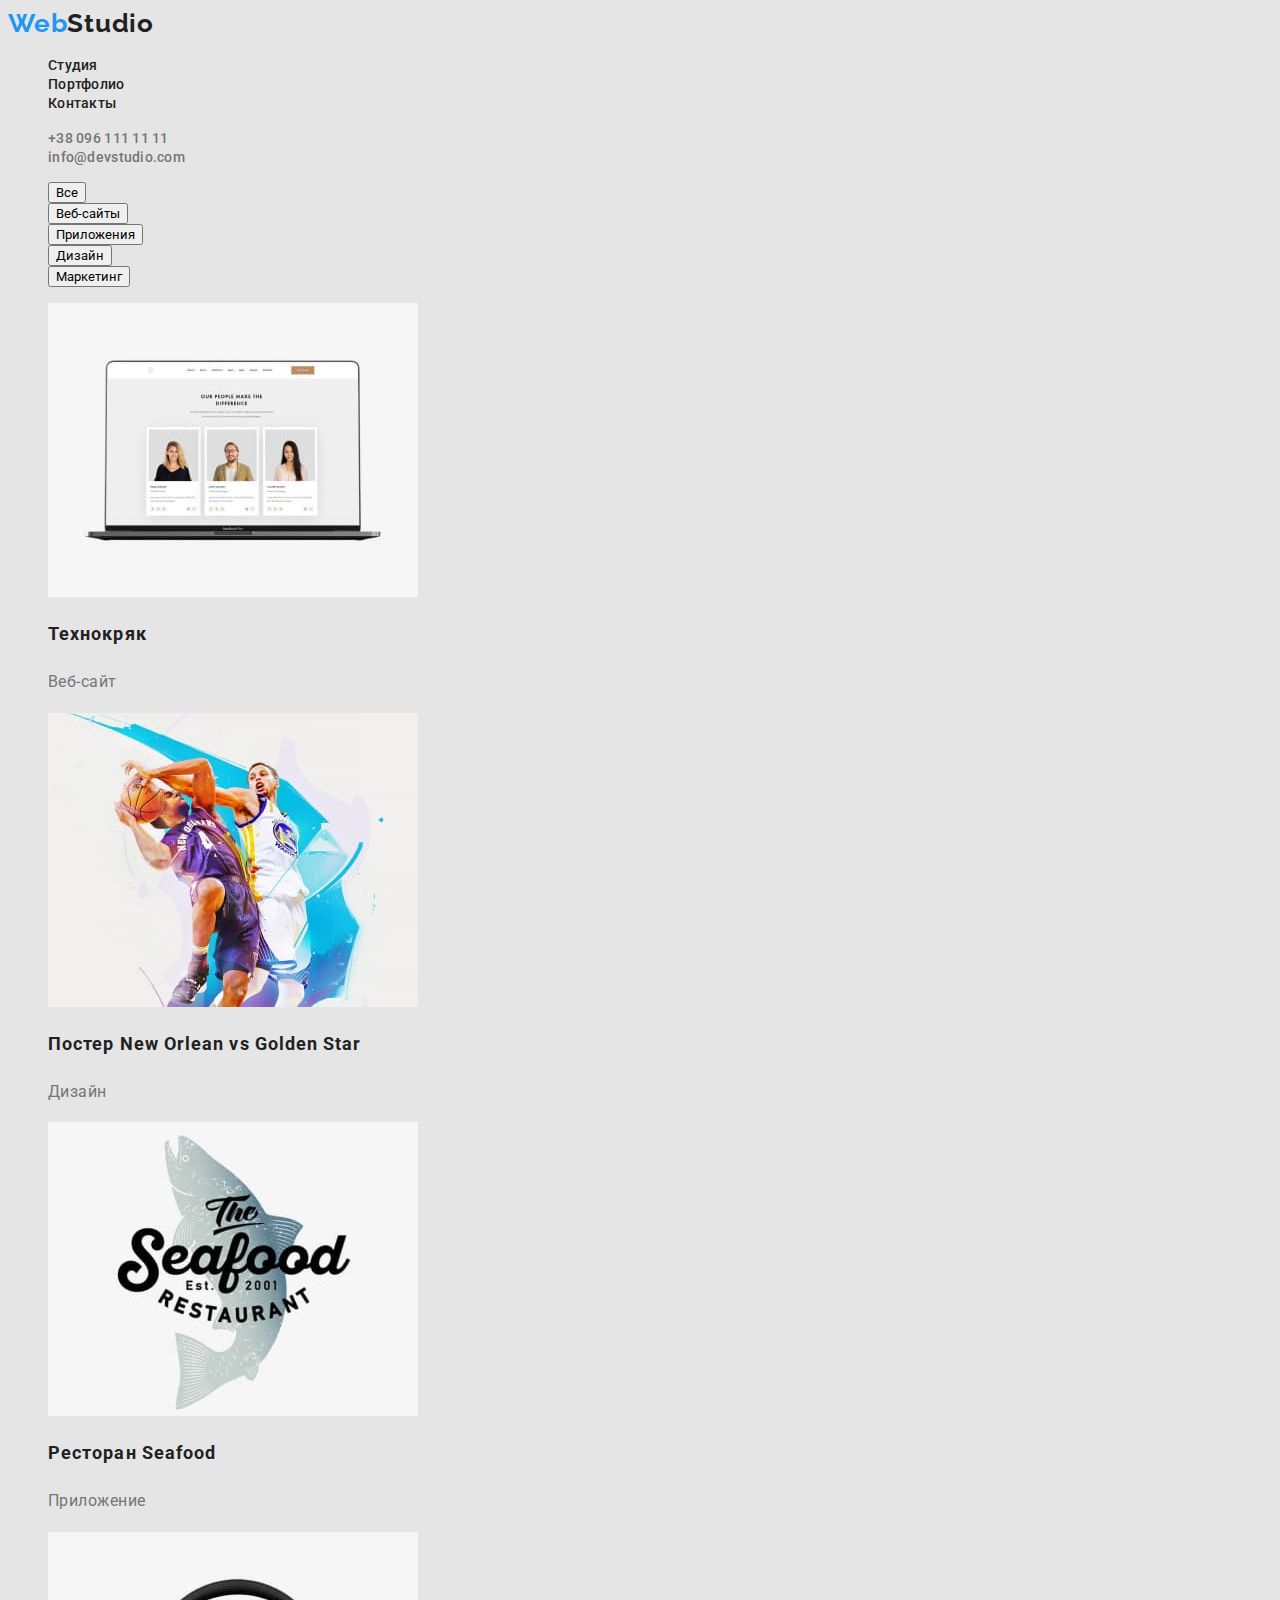
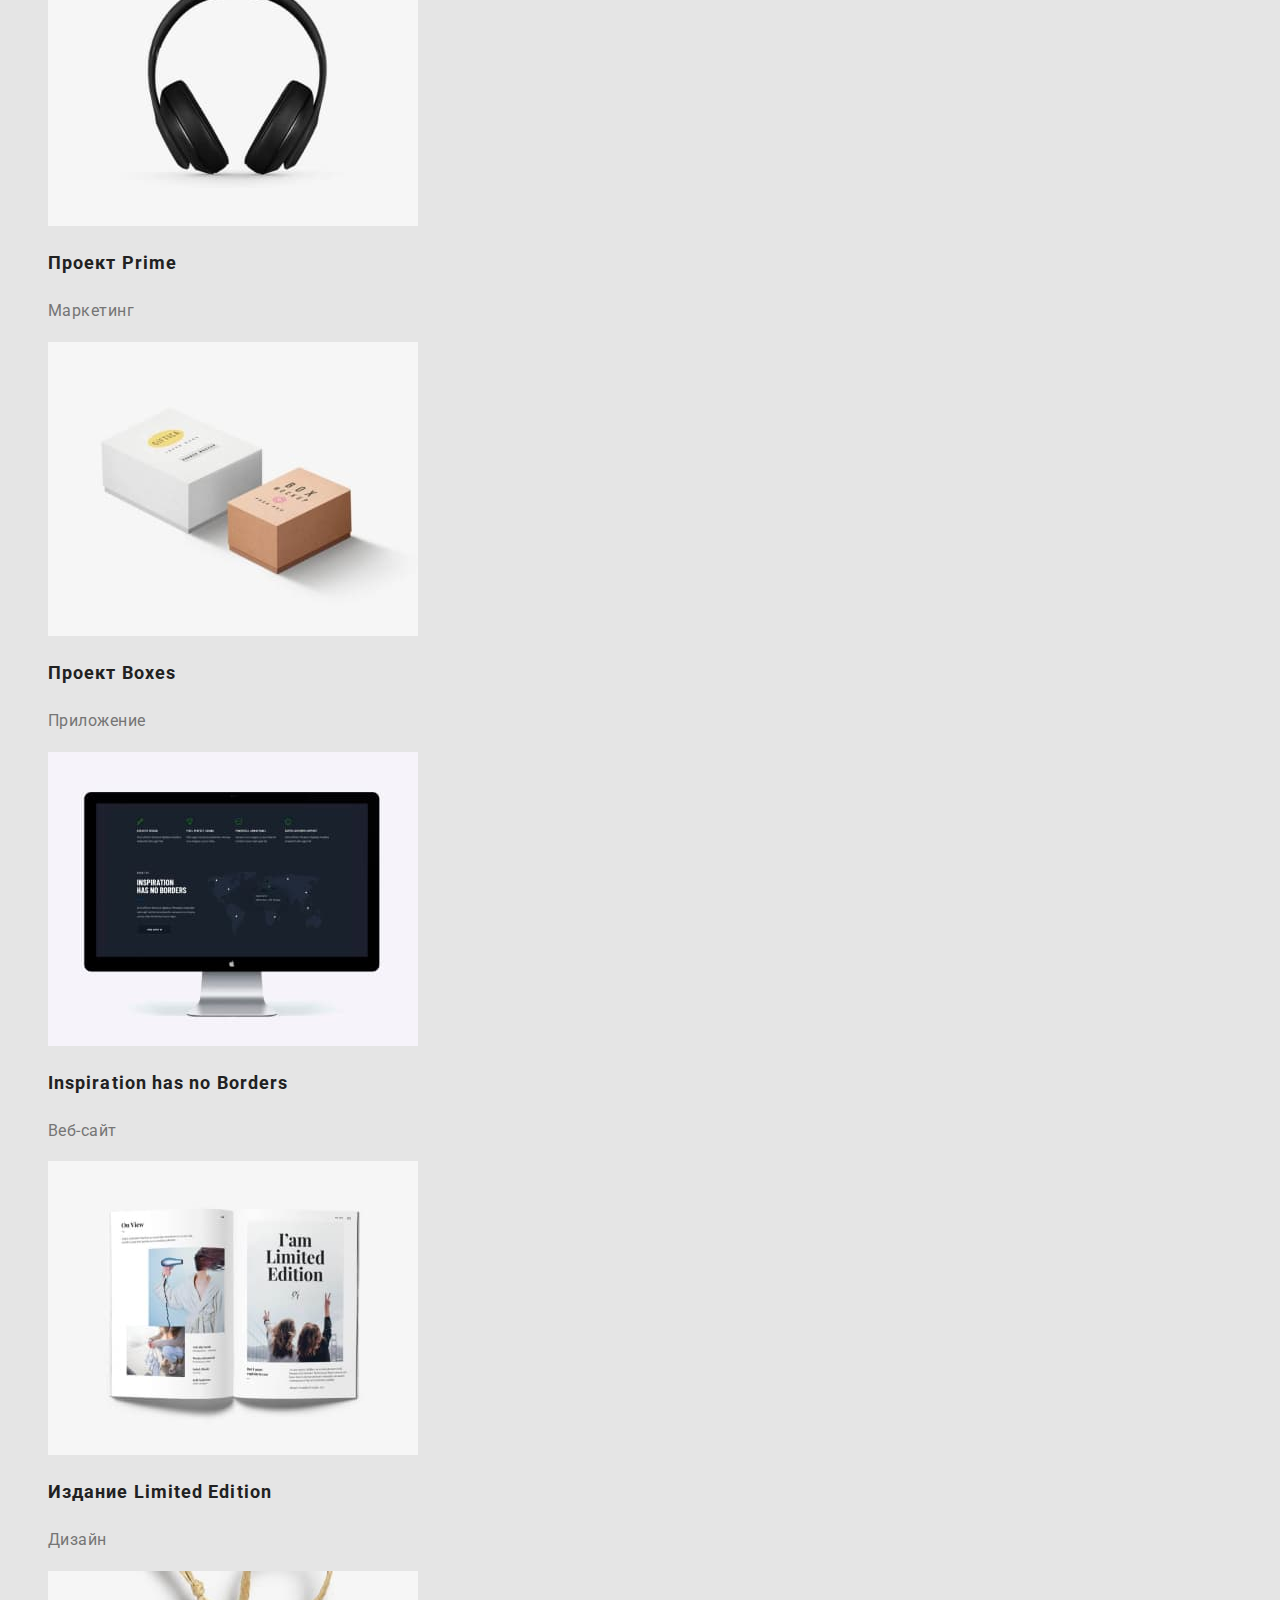
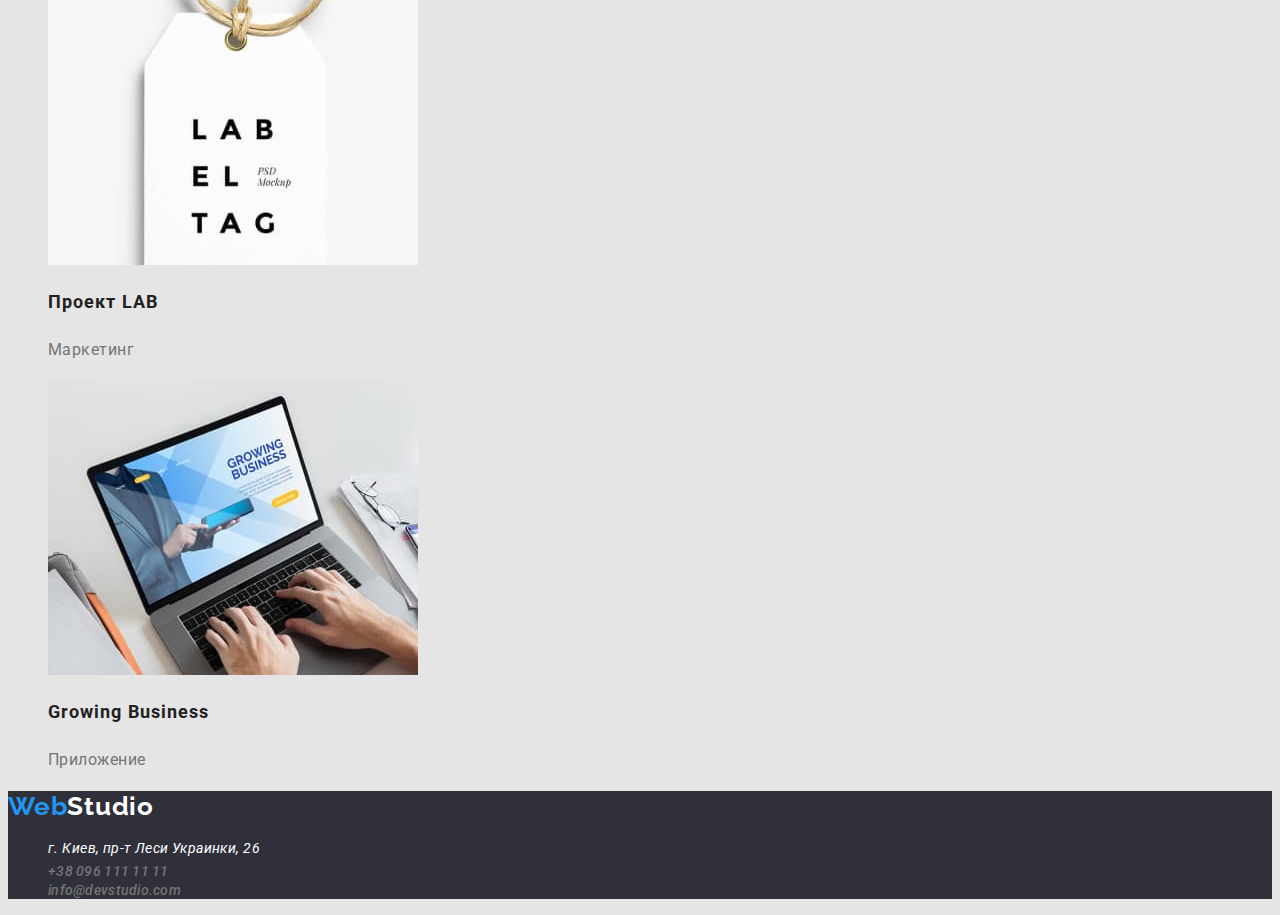
==== commit 63d01a92: "разметка портфолио + стили css" ====
--- a/portfolio.html
+++ b/portfolio.html
@@ -17,21 +17,21 @@
 <!--Шапка-->
 <header>
 
-    <nav>
-        <a href="./index.html">WebStudio</a>
+    <nav class="nav">
+        <a href="./index.html" class="logo">Web<span class="logo-head">Studio</span></a>
 
-        <ul class="site-nav">
-            <li><a href="./index.html">Студия</a></li>
-            <li><a href="./portfolio.html">Портфолио</a></li>
-            <li><a href="">Контакты</a></li>
+        <ul>
+            <li><a href="./index.html" class="nav-link">Студия</a></li>
+            <li><a href="./portfolio.html" class="nav-link">Портфолио</a></li>
+            <li><a href="" class="nav-link">Контакты</a></li>
         </ul>
 
     </nav>
 
     <ul>
 
-        <li><a href="tel:+380961111111">+38 096 111 11 11</a></li>
-        <li><a href="mailto:info@devstudio.com">info@devstudio.com</a></li>
+        <li><a href="tel:+380961111111" class="contacts">+38 096 111 11 11</a></li>
+        <li><a href="mailto:info@devstudio.com" class="contacts">info@devstudio.com</a></li>
 
     </ul>
 
@@ -40,10 +40,11 @@
 
 <main>
 
-    <section>
+    <section class="work">
 
-        <h1>Портфолио</h1>
+        <h1 hidden="false">Портфолио</h1>
 
+        <!-- Фильтр -->
         <ul>
 
             <li>
@@ -68,7 +69,7 @@
 
         </ul> 
 
-        <ul>
+        <ul class="work-list">
 
             <li>
                 <img src="./images/project/img1.jpg" 
@@ -76,8 +77,8 @@
                 width="370" 
                 height="294"
                 >
-                <h2>Технокряк</h2>
-                <p>Веб-сайт</p>
+                <h2 class="work-title">Технокряк</h2>
+                <p class="work-text">Веб-сайт</p>
             </li>
 
             <li>
@@ -86,8 +87,8 @@
                 width="370" 
                 height="294"
                 >
-                <h2>Постер New Orlean vs Golden Star</h2>
-                <p>Дизайн</p>
+                <h2 class="work-title">Постер New Orlean vs Golden Star</h2>
+                <p class="work-text">Дизайн</p>
             </li>
 
             <li>
@@ -96,8 +97,8 @@
                 width="370" 
                 height="294"
                 >
-                <h2>Ресторан Seafood</h2>
-                <p>Приложение</p>
+                <h2 class="work-title">Ресторан Seafood</h2>
+                <p class="work-text">Приложение</p>
             </li>
 
             <li>
@@ -106,8 +107,8 @@
                 width="370" 
                 height="294"
                 >
-                <h2>Проект Prime</h2>
-                <p>Маркетинг</p>
+                <h2 class="work-title">Проект Prime</h2>
+                <p class="work-text">Маркетинг</p>
             </li>
 
             <li>
@@ -116,8 +117,8 @@
                 width="370" 
                 height="294"
                 >
-                <h2>Проект Boxes</h2>
-                <p>Приложение</p>
+                <h2 class="work-title">Проект Boxes</h2>
+                <p class="work-text">Приложение</p>
             </li>
 
             <li>
@@ -126,8 +127,8 @@
                 width="370" 
                 height="294"
                 >
-                <h2>Inspiration has no Borders</h2>
-                <p>Веб-сайт</p>
+                <h2 class="work-title">Inspiration has no Borders</h2>
+                <p class="work-text">Веб-сайт</p>
             </li>
 
             <li>
@@ -136,8 +137,8 @@
                 width="370" 
                 height="294"
                 >
-                <h2>Издание Limited Edition</h2>
-                <p>Дизайн</p>
+                <h2 class="work-title">Издание Limited Edition</h2>
+                <p class="work-text">Дизайн</p>
             </li>
 
             <li>
@@ -146,8 +147,8 @@
                 width="370" 
                 height="294"
                 >
-                <h2>Проект LAB</h2>
-                <p>Маркетинг</p>
+                <h2 class="work-title">Проект LAB</h2>
+                <p class="work-text">Маркетинг</p>
             </li>
 
             <li>
@@ -156,8 +157,8 @@
                 width="370" 
                 height="294"
                 >
-                <h2>Growing Business</h2>
-                <p>Приложение</p>
+                <h2 class="work-title">Growing Business</h2>
+                <p class="work-text">Приложение</p>
             </li>
 
         </ul>
@@ -167,17 +168,17 @@
 </main>
 
 <!--Подвал-->
-<footer>
+<footer class="footer">
 
-    <a href="./index.html">WebStudio</a>
+    <a href="./index.html" class="logo">Web<span class="logo-footer">Studio</span></a>
 
     <address>
 
         <ul>
 
-            <li><a href="https://goo.gl/maps/SEmqkVvoDgkkB2499">г. Киев, пр-т Леси Украинки, 26</a> </li>
-            <li><a href="tel:+380961111111">+38 096 111 11 11</a></li>
-            <li><a href="mailto:info@devstudio.com">info@devstudio.com</a></li>
+            <li><a href="https://goo.gl/maps/SEmqkVvoDgkkB2499" class="city">г. Киев, пр-т Леси Украинки, 26</a></li>
+            <li><a href="tel:+380961111111" class="contacts">+38 096 111 11 11</a></li>
+            <li><a href="mailto:info@devstudio.com" class="contacts">info@devstudio.com</a></li>
 
         </ul>
 
--- a/css/style.css
+++ b/css/style.css
@@ -8,10 +8,11 @@
   --title-text-color: #757575;
   --accent-color: #2196f3;
   --color-white: #ffffff;
+  --primary-bg-color: #e5e5e5;
 }
 
 body {
-  background-color: var(--color-white);
+  background-color: var(--primary-bg-color);
   color: var(--primary-text-color);
   font-family: Roboto, sans-serif;
 }
@@ -37,11 +38,9 @@
   font-size: 26px;
   line-height: 1.19;
   letter-spacing: 0.03em;
-
-  text-shadow: 0px 4px 4px rgba(0, 0, 0, 0.25);
 }
 
-.logo-color {
+.logo-head {
   color: var(--primary-text-color);
 }
 
@@ -150,15 +149,6 @@
 }
 
 .logo-footer {
-  font-family: Raleway, sans-serif;
-  color: var(--accent-color);
-  font-weight: 700;
-  font-size: 26px;
-  line-height: 1.19;
-  letter-spacing: 0.03em;
-}
-
-.color-footer {
   color: var(--color-white);
 }
 
@@ -167,8 +157,23 @@
   line-height: 1.7;
 
   letter-spacing: 0.03em;
+  color: var(--color-white);
+}
 
-  color: var(--color-white);
-  border: 1px solid #000000;
-  text-shadow: 0px 4px 4px rgba(0, 0, 0, 0.25);
+/* Портфолио */
+.work-title {
+  font-weight: 700;
+  font-size: 18px;
+  line-height: 2;
+
+  letter-spacing: 0.06em;
+  color: var(--primary-text-color);
 }
+
+.work-text {
+  font-size: 16px;
+  line-height: 1.8;
+
+  letter-spacing: 0.03em;
+  color: var(--title-text-color);
+}
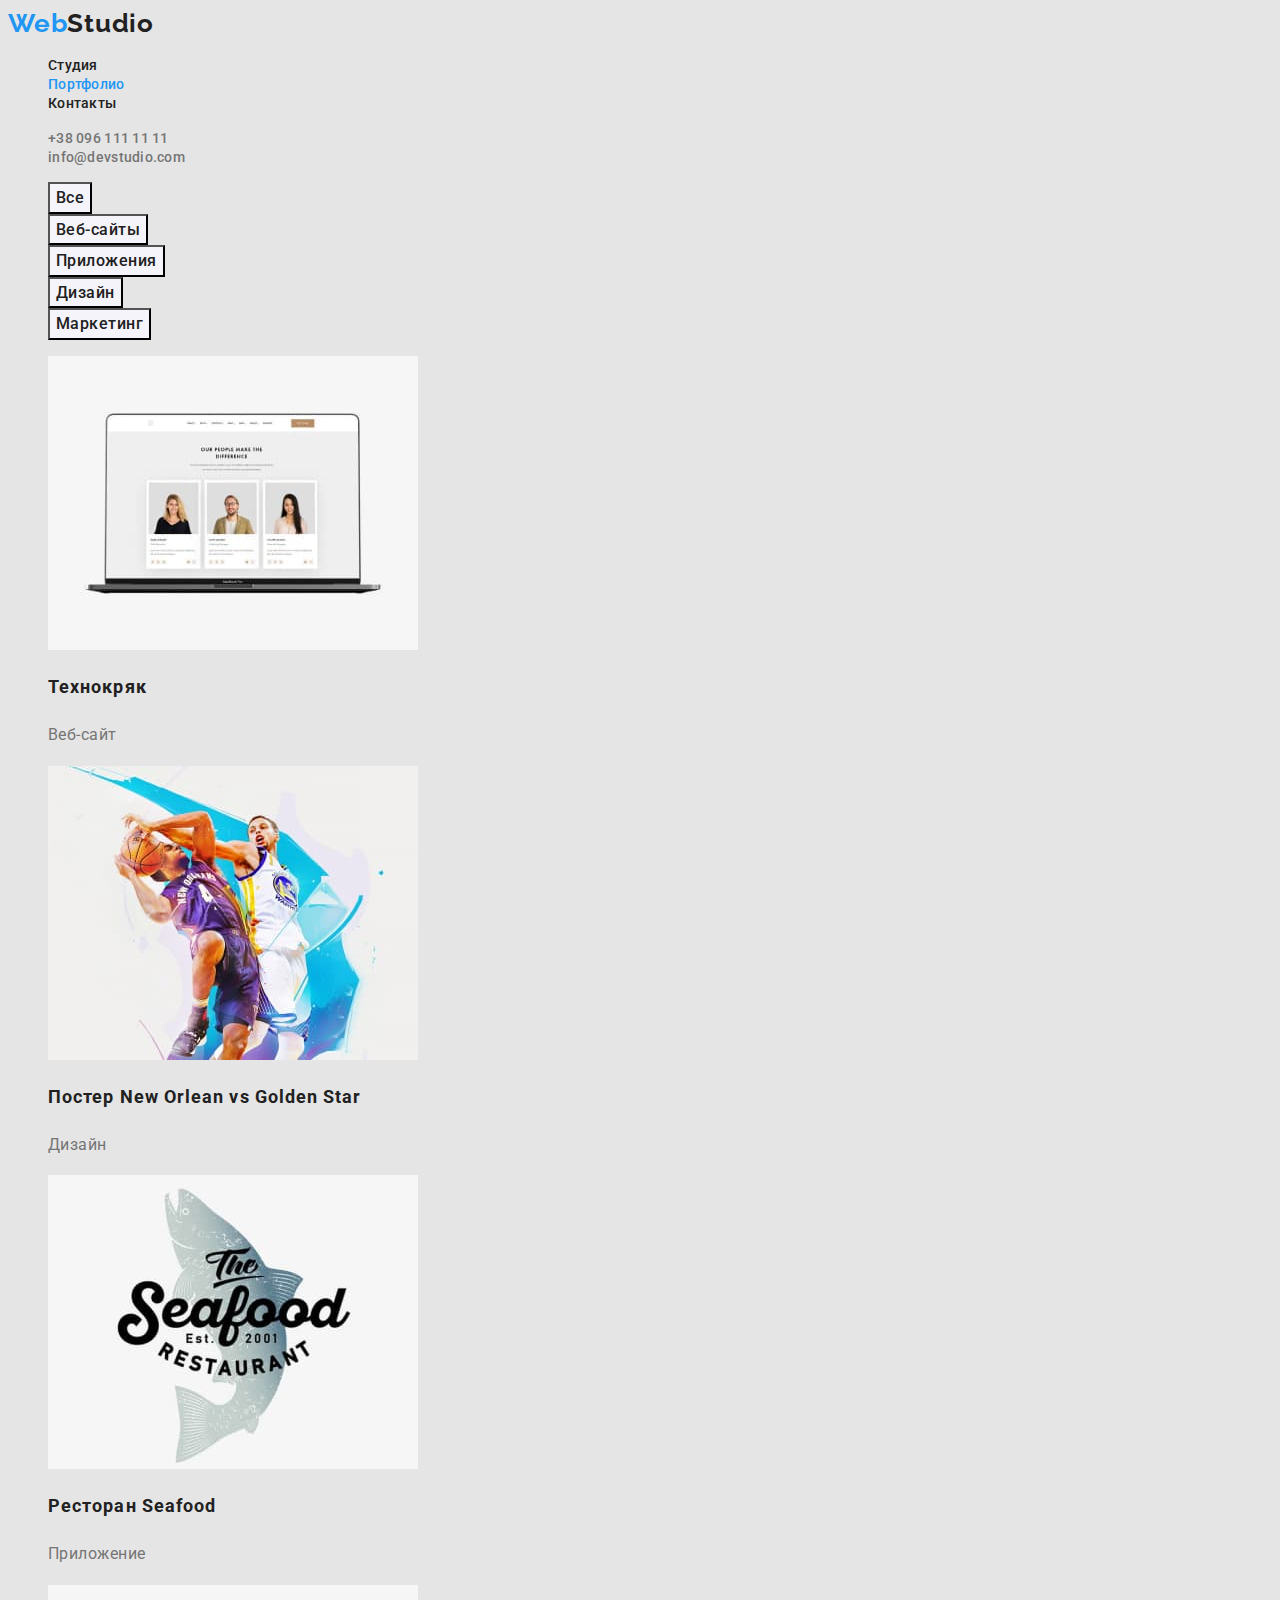
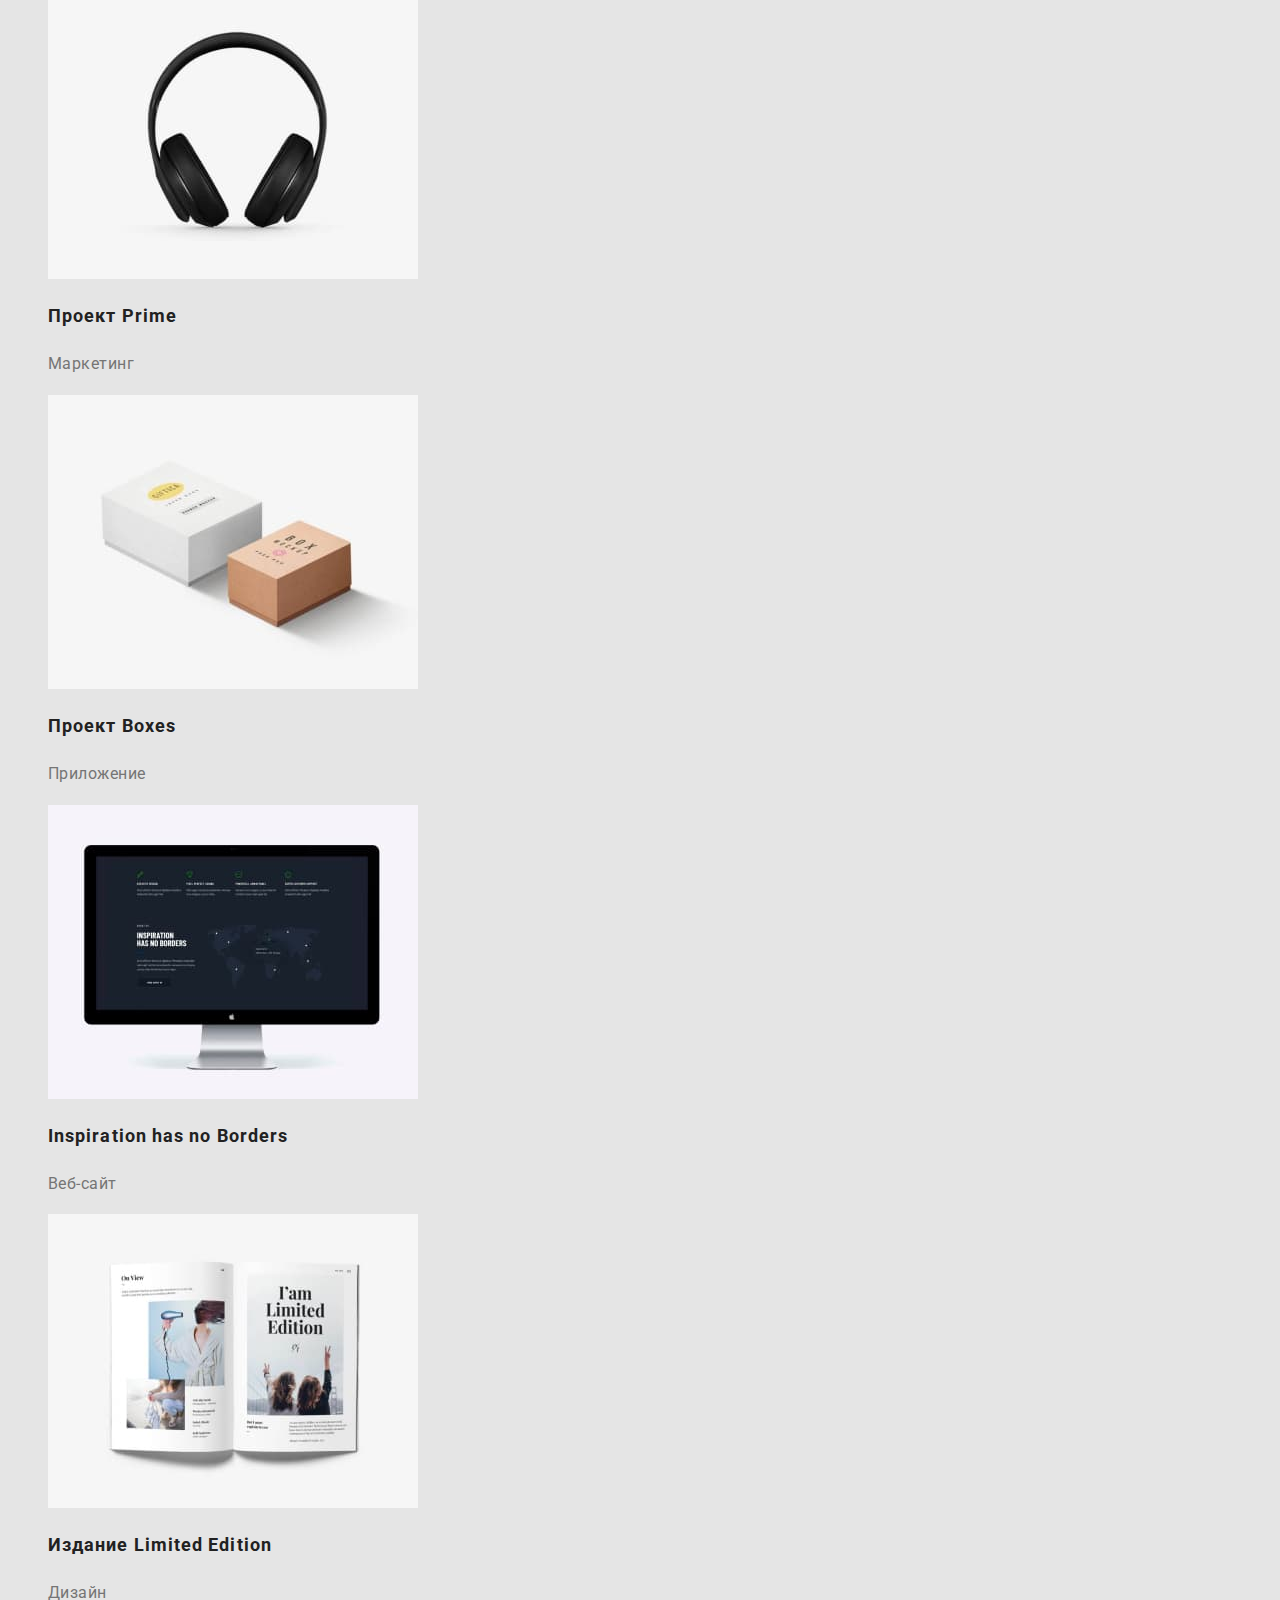
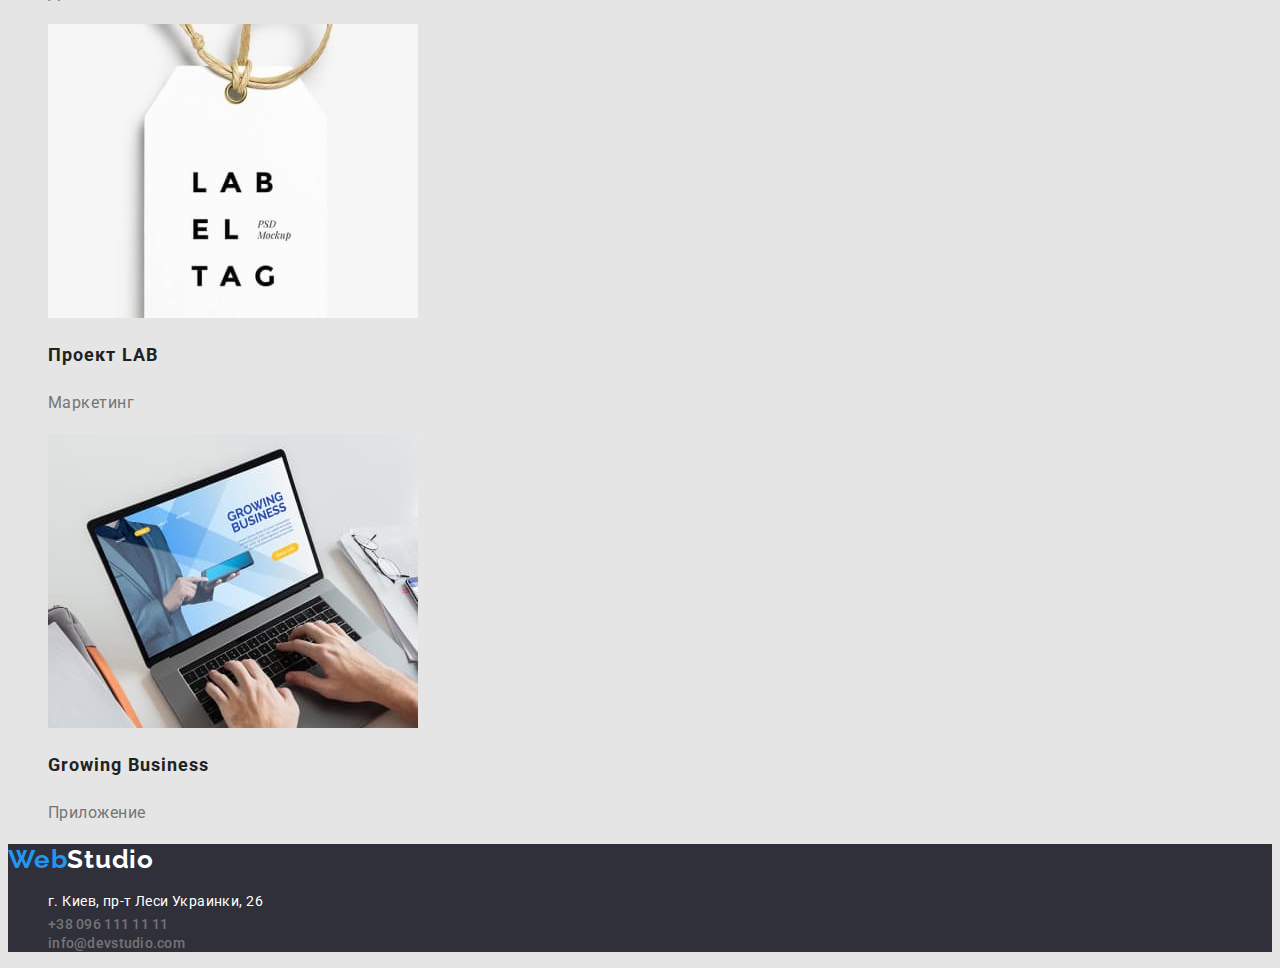
==== commit ff977e10: "исправления по дз" ====
--- a/portfolio.html
+++ b/portfolio.html
@@ -22,7 +22,7 @@
 
         <ul>
             <li><a href="./index.html" class="nav-link">Студия</a></li>
-            <li><a href="./portfolio.html" class="nav-link">Портфолио</a></li>
+            <li><a href="./portfolio.html" class="nav-link current">Портфолио</a></li>
             <li><a href="" class="nav-link">Контакты</a></li>
         </ul>
 
@@ -48,23 +48,23 @@
         <ul>
 
             <li>
-                <button type="button">Все</button>
+                <button type="button" class="work-btn">Все</button>
             </li>
 
             <li>
-                <button type="button">Веб-сайты</button>
+                <button type="button" class="work-btn">Веб-сайты</button>
             </li>
 
             <li>
-                <button type="button">Приложения</button>
+                <button type="button" class="work-btn">Приложения</button>
             </li>
 
             <li>
-                <button type="button">Дизайн</button>
+                <button type="button" class="work-btn">Дизайн</button>
             </li>
 
             <li>
-                <button type="button">Маркетинг</button>
+                <button type="button" class="work-btn">Маркетинг</button>
             </li>
 
         </ul> 
@@ -172,7 +172,7 @@
 
     <a href="./index.html" class="logo">Web<span class="logo-footer">Studio</span></a>
 
-    <address>
+    <address class="address">
 
         <ul>
 
--- a/css/style.css
+++ b/css/style.css
@@ -52,6 +52,10 @@
   letter-spacing: 0.02em;
 
   color: var(--primary-text-color);
+}
+
+.nav-link.current {
+  color: #2196f3;
 }
 
 .nav-link:hover,
@@ -94,7 +98,7 @@
   background-color: var(--accent-color);
   color: var(--color-white);
 
-  ont-weight: 700;
+  font-weight: 700;
   font-size: 16px;
   line-height: 1.8;
 
@@ -152,12 +156,26 @@
   color: var(--color-white);
 }
 
+.address {
+  font-style: normal;
+}
+
 .city {
   font-size: 14px;
   line-height: 1.7;
 
   letter-spacing: 0.03em;
-  color: var(--color-white);
+
+  color: var(--color-white);
+}
+
+.contacts-footer {
+  font-size: 14px;
+  line-height: 1.7;
+
+  letter-spacing: 0.03em;
+
+  color: rgba(255, 255, 255, 0.6);
 }
 
 /* Портфолио */
@@ -177,3 +195,21 @@
   letter-spacing: 0.03em;
   color: var(--title-text-color);
 }
+
+.work-btn {
+  font-weight: 500;
+  font-size: 16px;
+  line-height: 1.6;
+
+  text-align: center;
+  letter-spacing: 0.03em;
+
+  background: #f5f4fa;
+  color: var(--primary-text-color);
+}
+
+.work-btn:hover,
+.work-btn:focus {
+  background-color: var(--accent-color);
+  color: var(--color-white);
+}
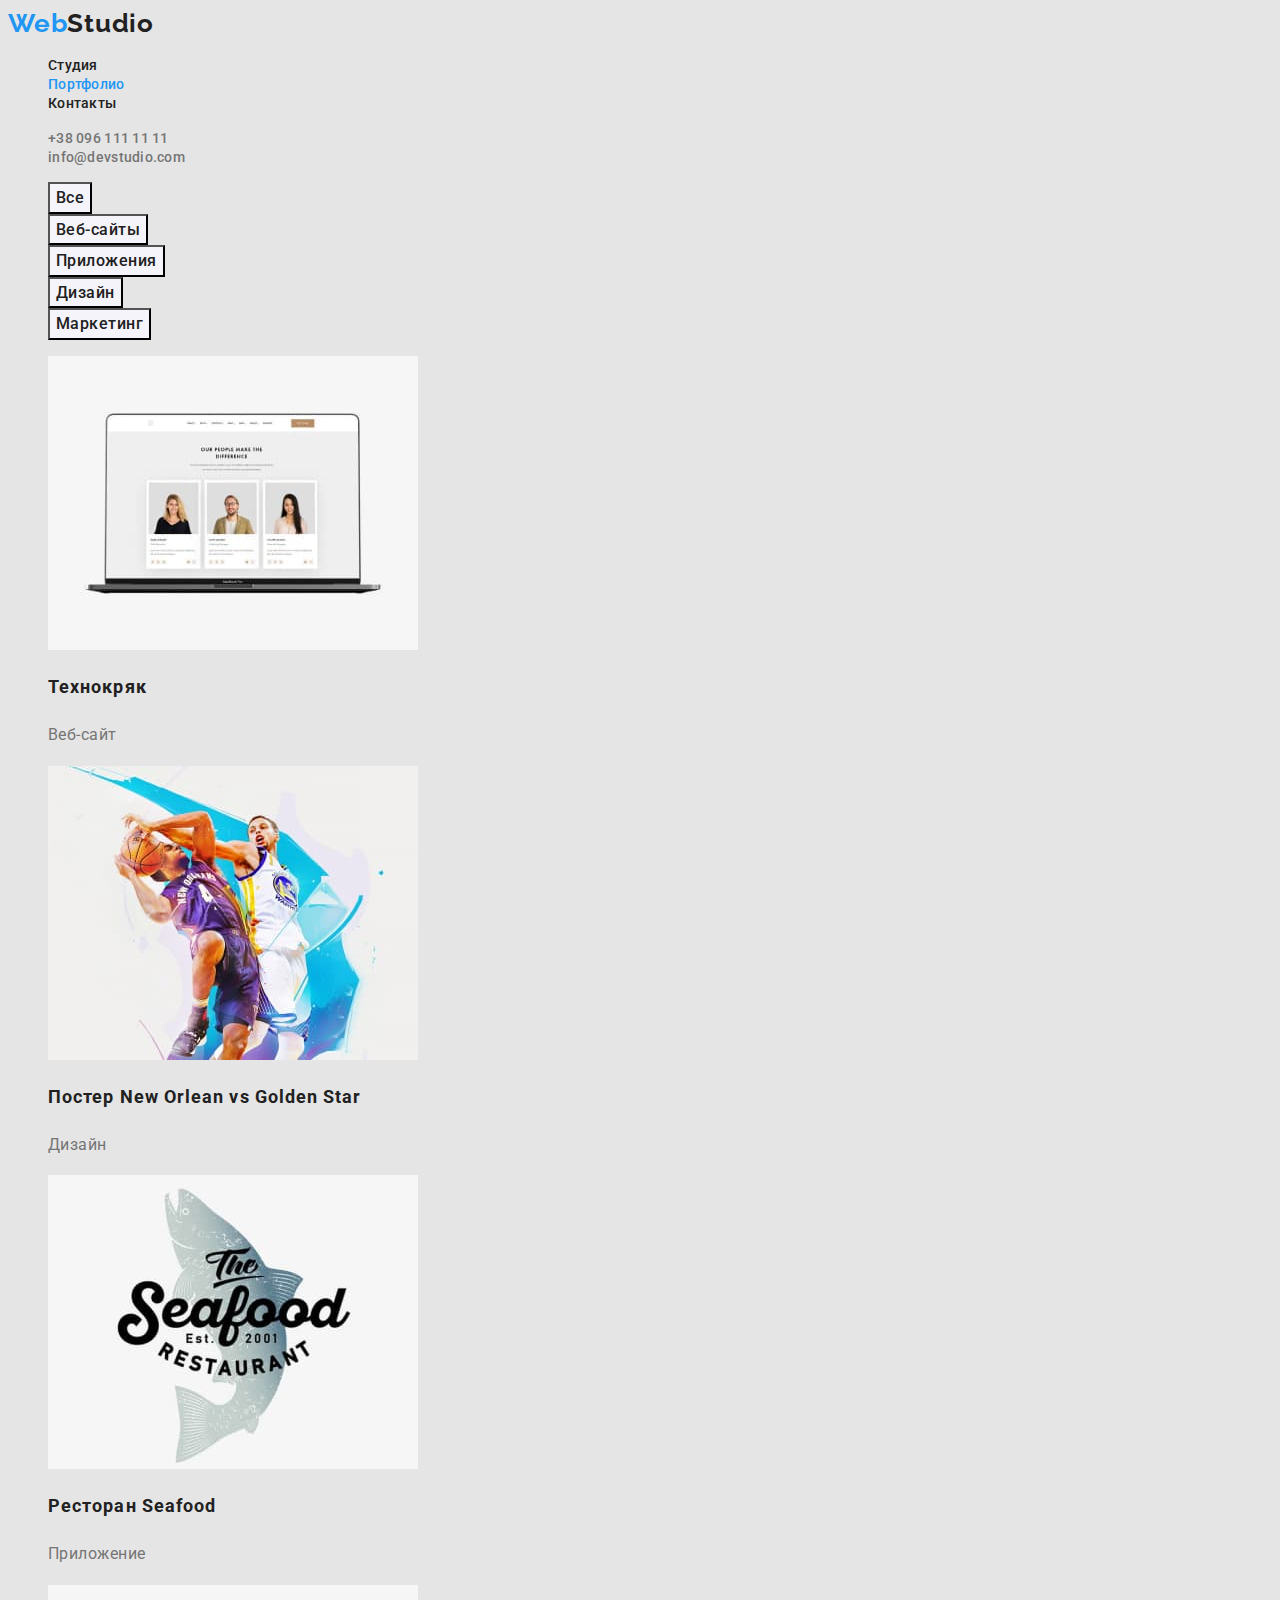
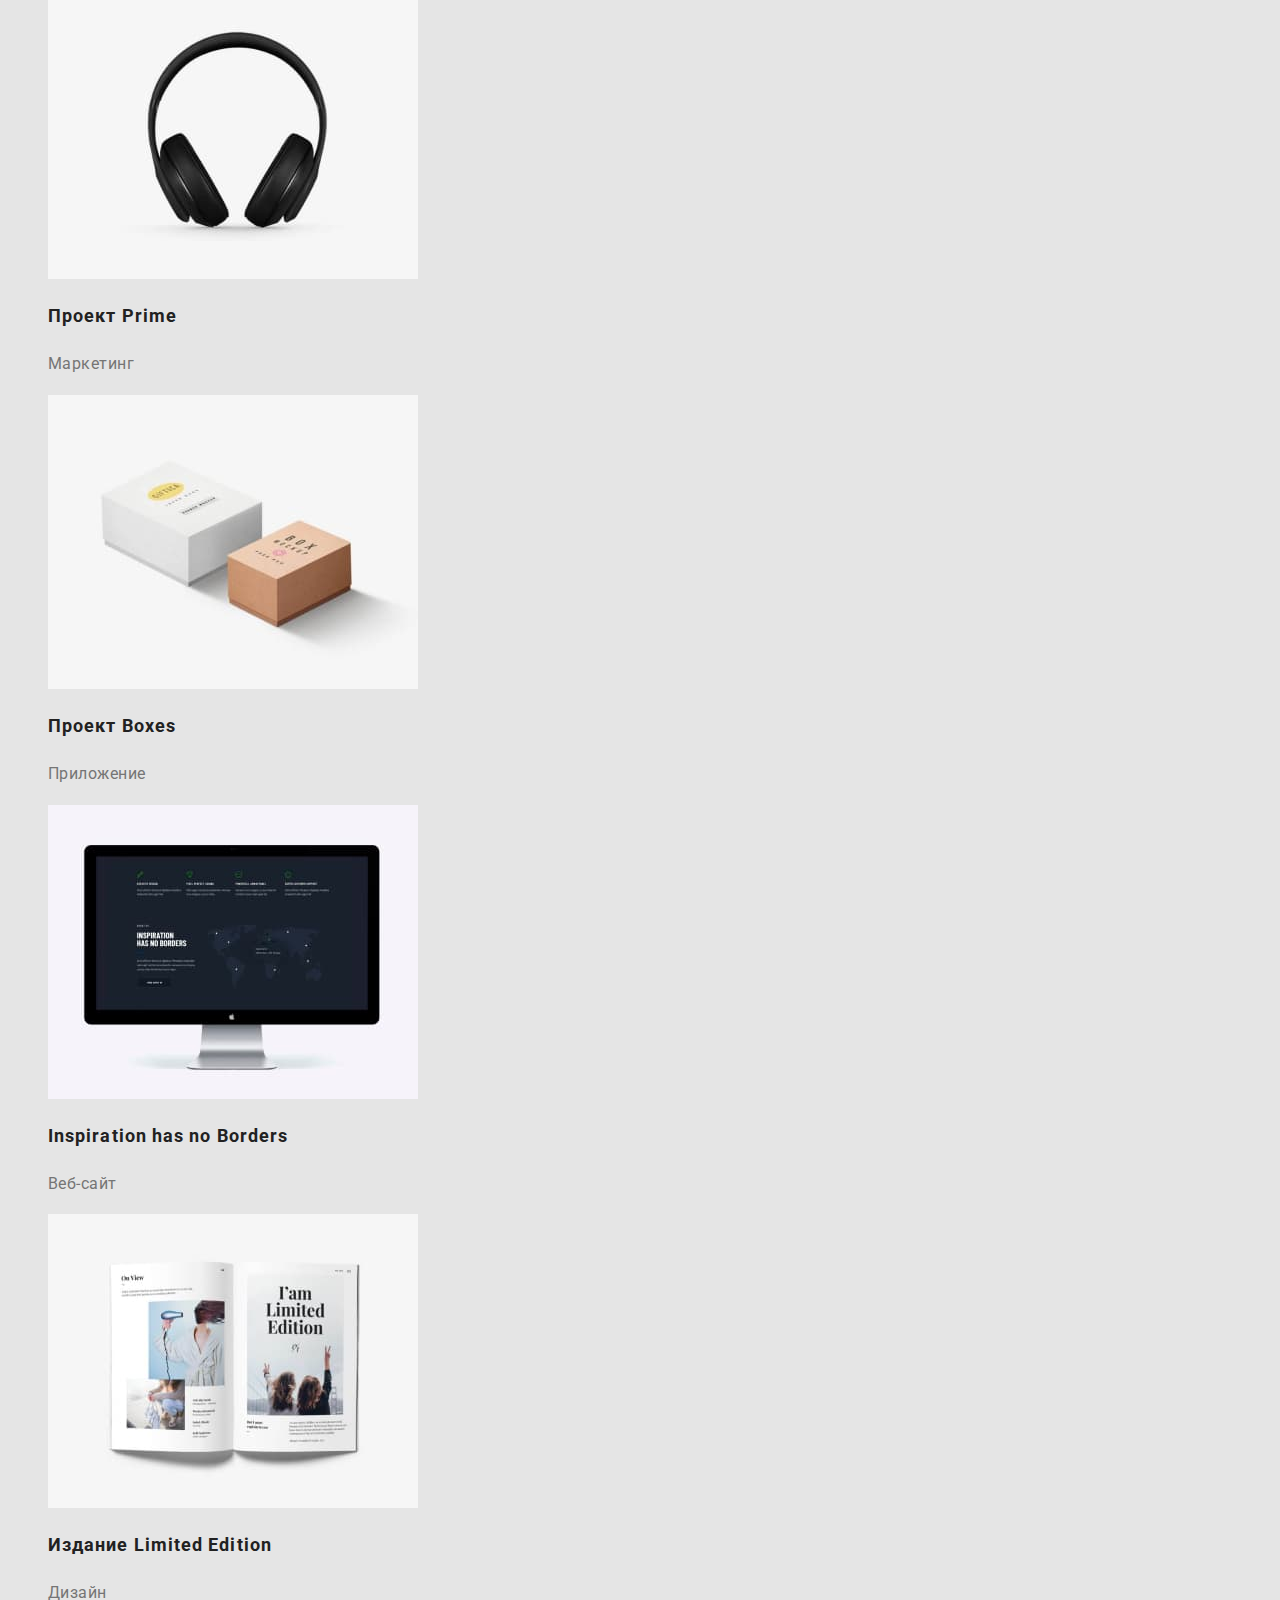
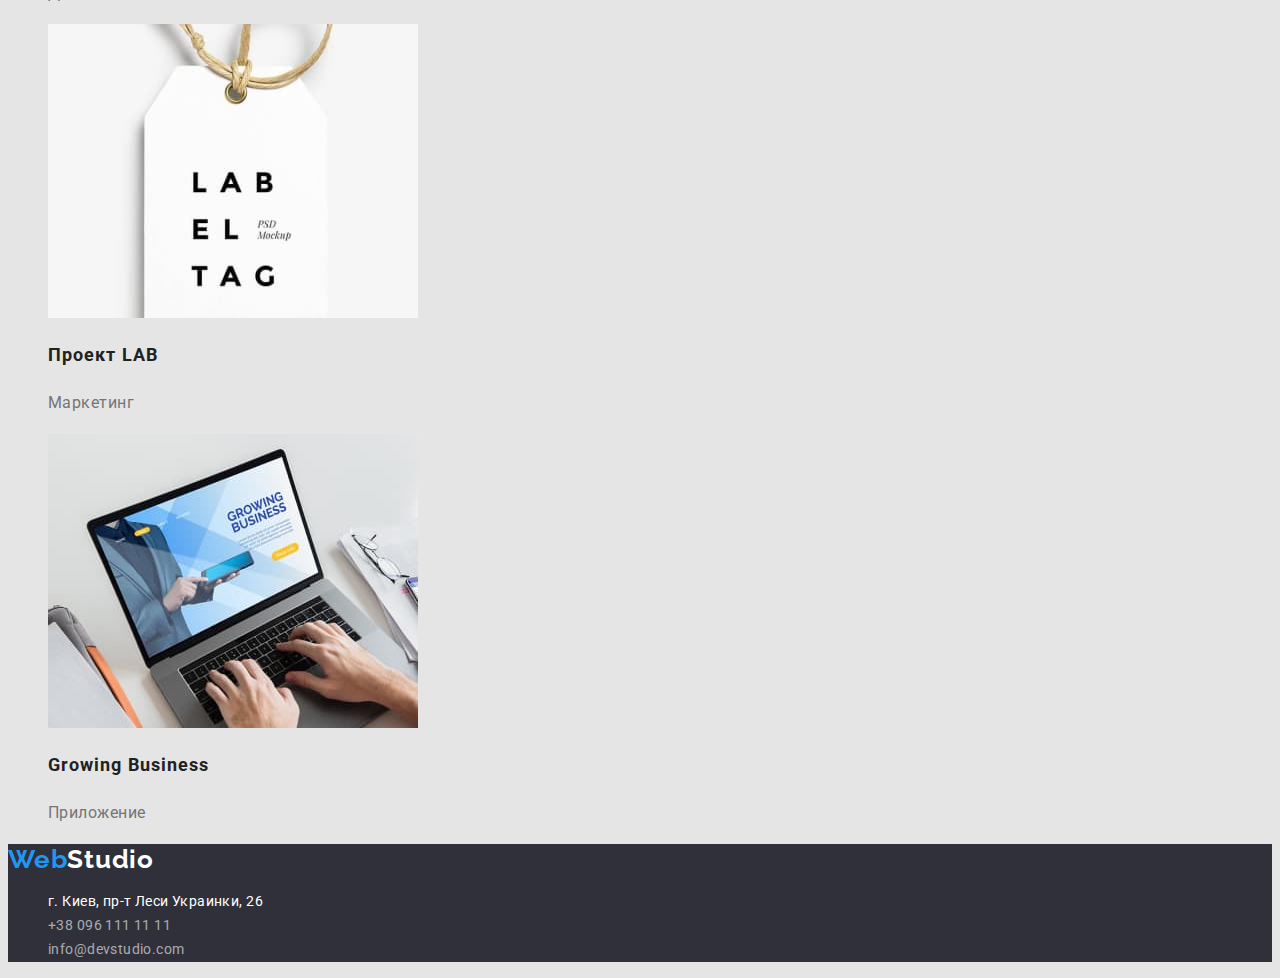
==== commit 4808c9a0: "изменил цвет контактов в футере" ====
--- a/portfolio.html
+++ b/portfolio.html
@@ -177,8 +177,8 @@
         <ul>
 
             <li><a href="https://goo.gl/maps/SEmqkVvoDgkkB2499" class="city">г. Киев, пр-т Леси Украинки, 26</a></li>
-            <li><a href="tel:+380961111111" class="contacts">+38 096 111 11 11</a></li>
-            <li><a href="mailto:info@devstudio.com" class="contacts">info@devstudio.com</a></li>
+            <li><a href="tel:+380961111111" class="contacts-footer">+38 096 111 11 11</a></li>
+            <li><a href="mailto:info@devstudio.com" class="contacts-footer">info@devstudio.com</a></li>
 
         </ul>
 
